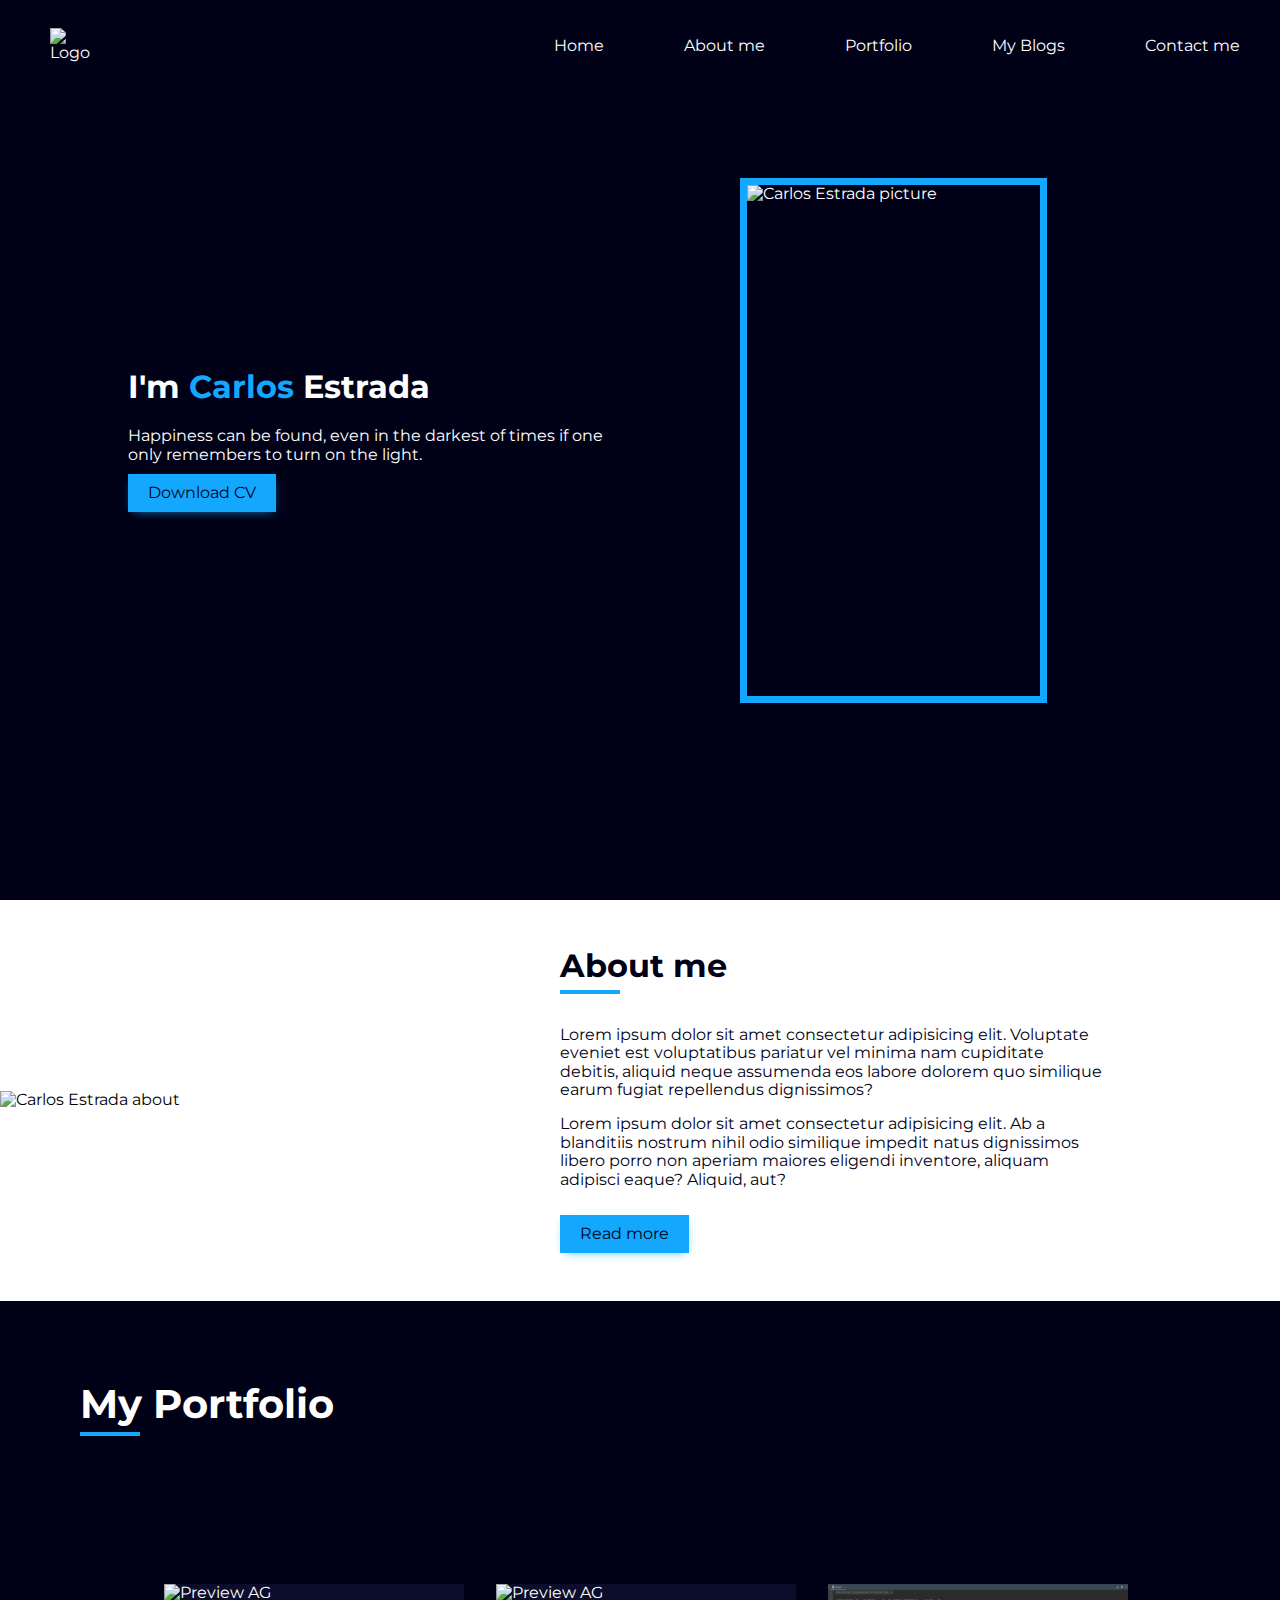
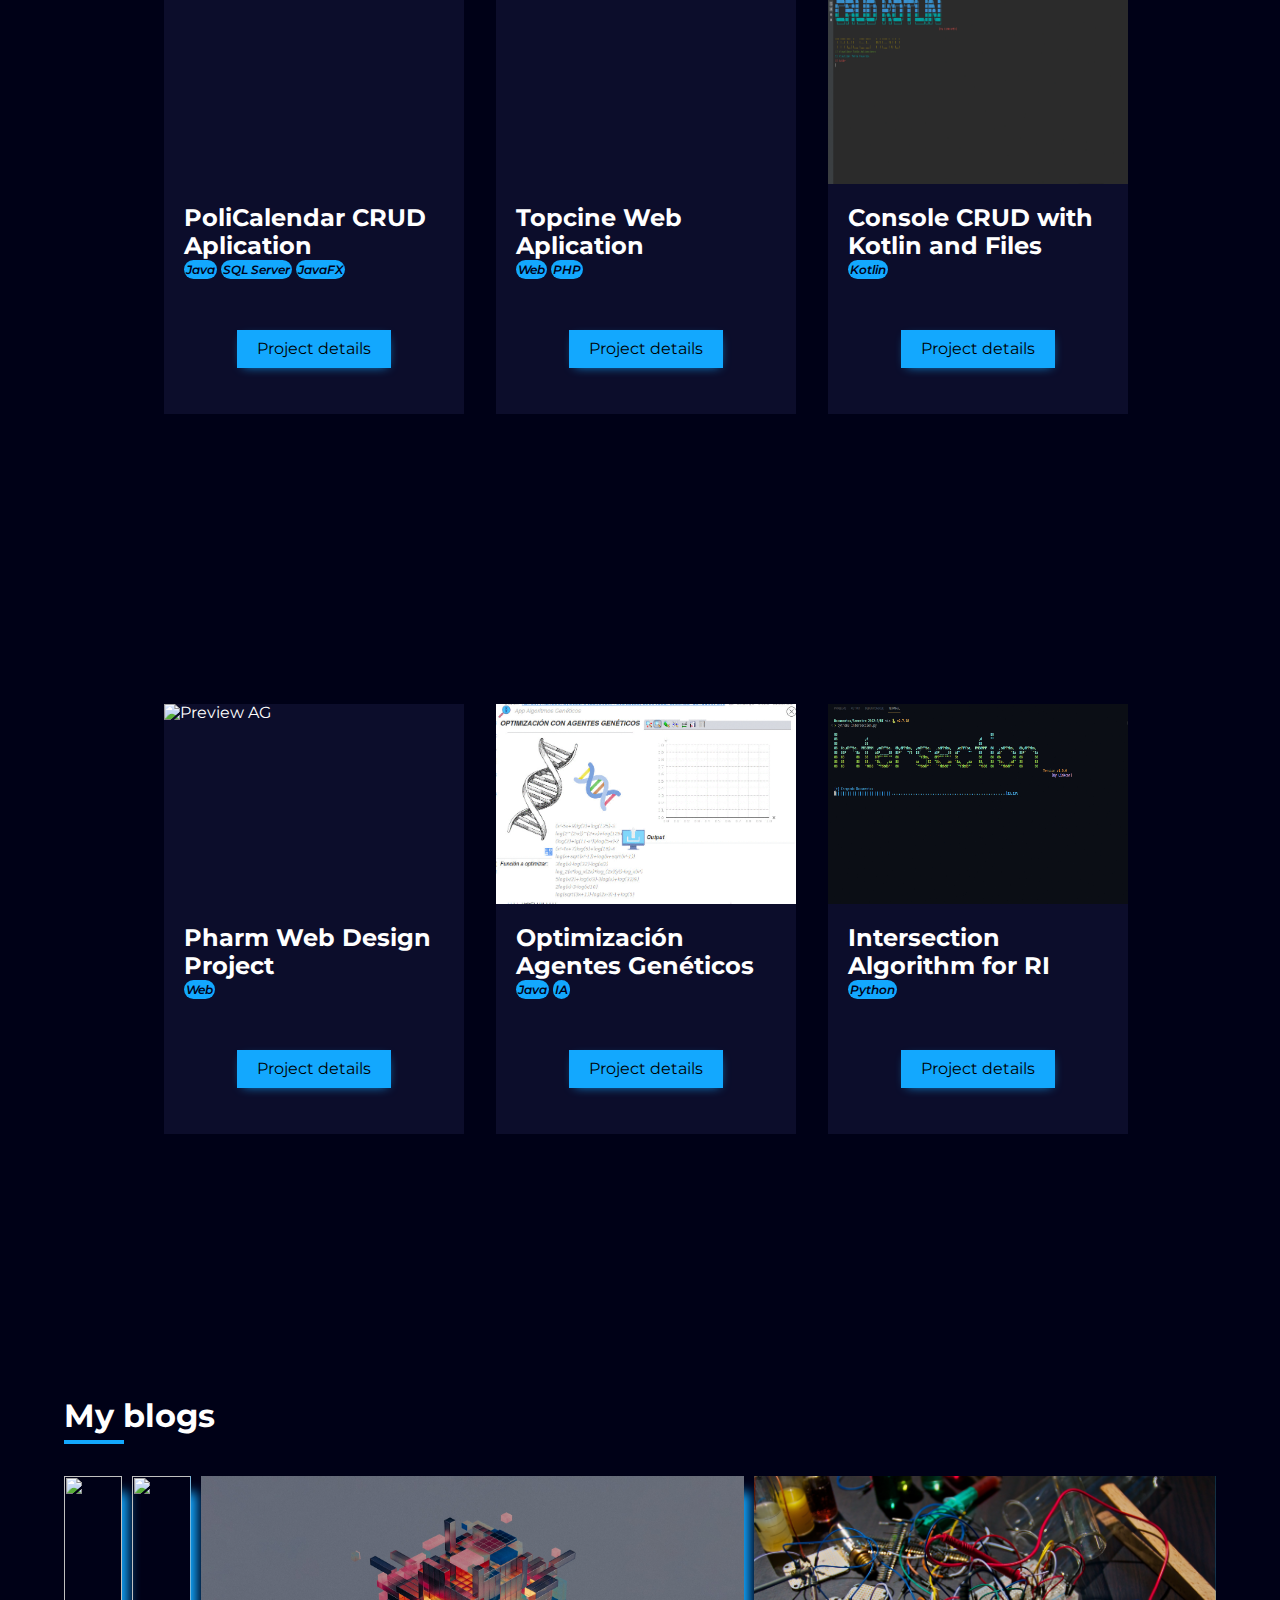
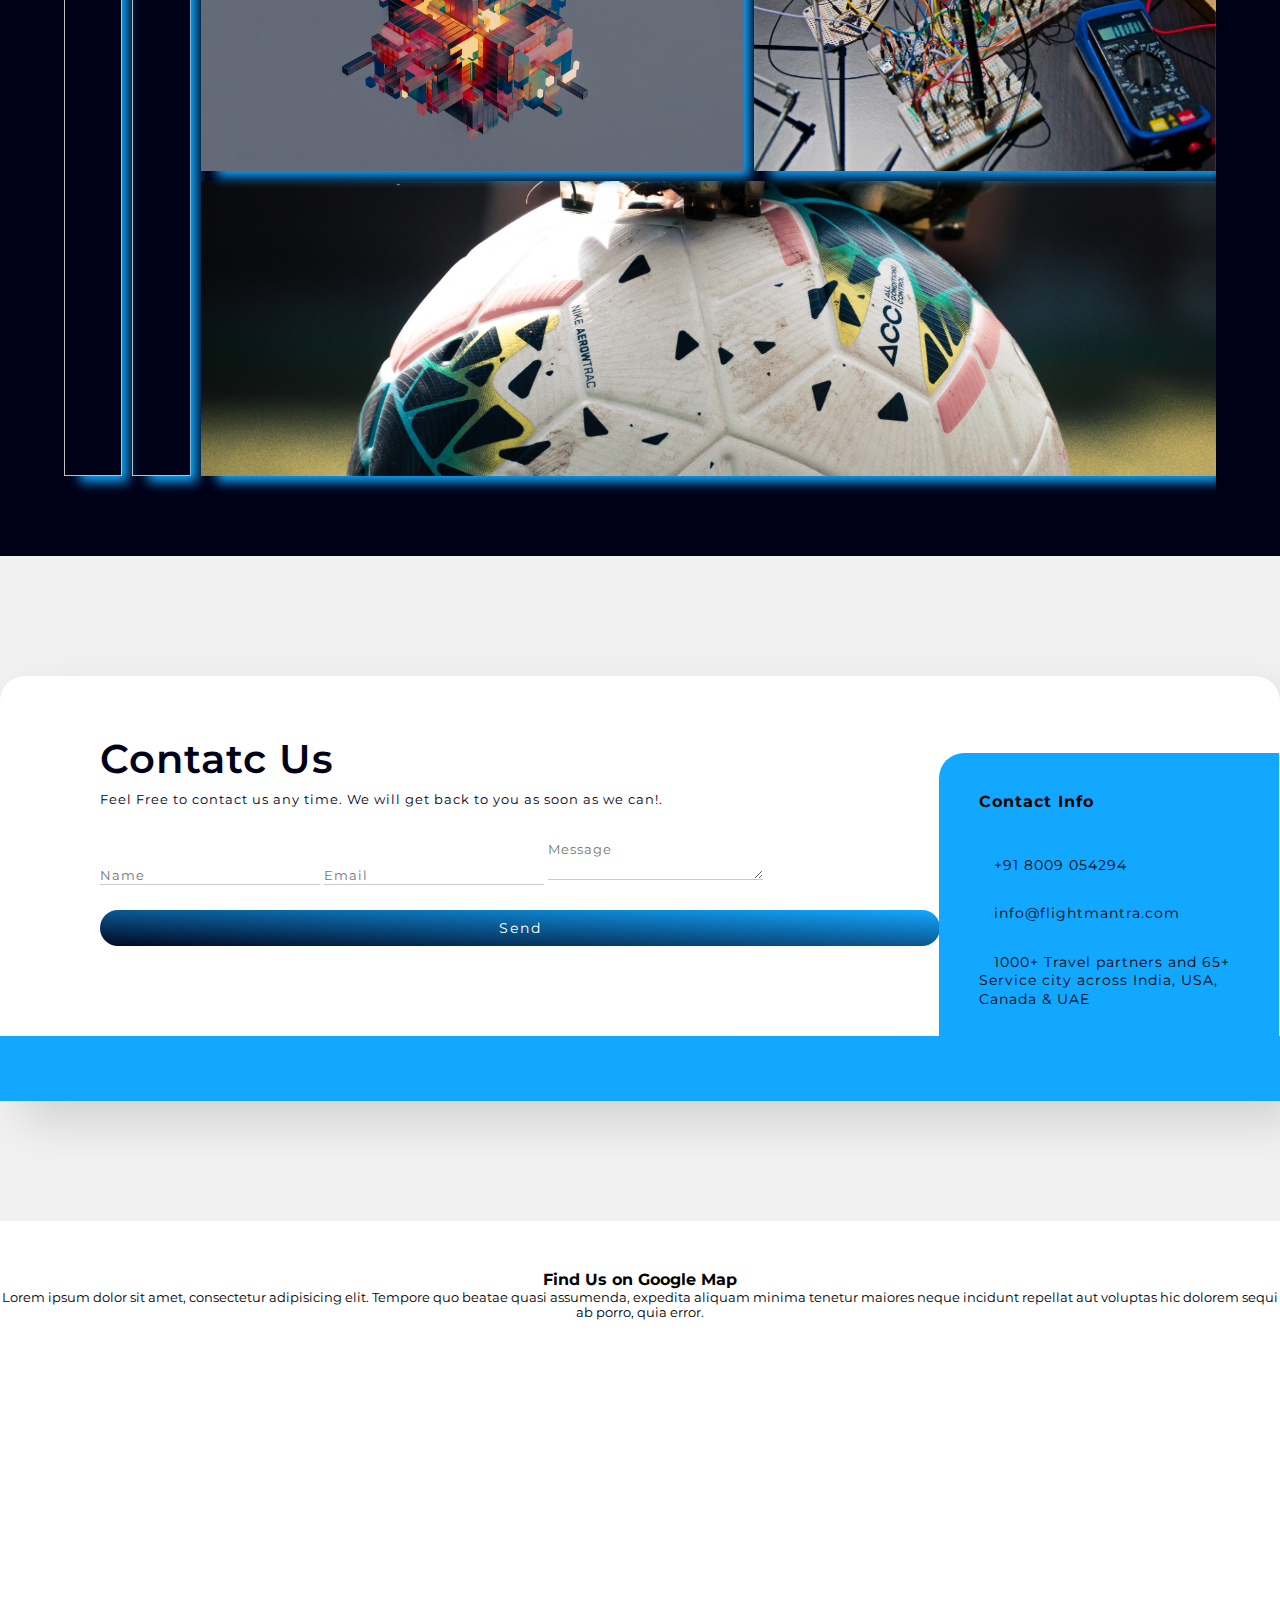
==== index.html @ 56294808 "Contact Us 2" ====
<!DOCTYPE html>
<html lang="en">
<head>
    <meta charset="UTF-8">
    <meta http-equiv="X-UA-Compatible" content="IE=edge">
    <meta name="viewport" content="width=device-width, initial-scale=1.0">
    <title>Linkcar Page</title>
    <link rel="shortcout icon" href="img/Logo-obg.png">
    <link rel="stylesheet" href="css/styles.css">
    <link rel="stylesheet" href="css/normalize.css">
    <link rel="stylesheet" href="https://cdnjs.cloudflare.com/ajax/libs/font-awesome/6.2.1/css/all.min.css" integrity="sha512-MV7K8+y+gLIBoVD59lQIYicR65iaqukzvf/nwasF0nqhPay5w/9lJmVM2hMDcnK1OnMGCdVK+iQrJ7lzPJQd1w==" crossorigin="anonymous" referrerpolicy="no-referrer" />
</head>
<body>
    <div class="wrapper">
        <header>
            <nav class="navbar">
                <div class="brand">
                    <img src="img/Logo-obg-nav.png" alt="Logo">
                </div>
                <input id="menu-toggle" type="checkbox" />
                    <label class='menu-button-container' for="menu-toggle">
                    <div class='menu-button'></div>
                 </label>
                <ul class="menu">
                    <li><a class="active" href="#main">Home</a></li>
                    <li><a class="active" href="#about">About me</a></li>
                    <li><a class="active" href="#portfolio">Portfolio</a></li>
                    <li><a class="active" href="#blogs">My Blogs</a></li>
                    <li><a class="active" href="#contact">Contact me</a></li>
                </ul>
            </nav>
        </header>
        <main class="main" id="main">
            <div class="info-content">
                <h1>I'm<span> Carlos </span>Estrada</h1>
                <p>Happiness can be found, even in the darkest of times if one only remembers to turn on the light. <i class="fa-solid fa-wand-sparkles" style="margin-left: 20px;"></i> </p>
                <a href="img/CarlosEstradaCVR.pdf" target="_blank"><button class="download-cv">Download CV</button></a>
            </div>
            <img src="img/Profile-img1-obg.png" alt="Carlos Estrada picture">
        </main>
    </div>

    <div class="about" id="about">
        <img src="img/about.jpg" alt="Carlos Estrada about">
    <div class="about-info">
        <h2>About me</h2>
        <div class="divider">
        </div>
        <p>Lorem ipsum dolor sit amet consectetur adipisicing elit. Voluptate eveniet est voluptatibus pariatur vel minima nam cupiditate debitis, aliquid neque assumenda eos labore dolorem quo similique earum fugiat repellendus dignissimos?</p>
        <p>Lorem ipsum dolor sit amet consectetur adipisicing elit. Ab a blanditiis nostrum nihil odio similique impedit natus dignissimos libero porro non aperiam maiores eligendi inventore, aliquam adipisci eaque? Aliquid, aut?</p>
        <a href="#"><button class="download-cv">Read more</button></a>
    </div>
</div>

<div class="portfolio" id="portfolio">
    <div class="portfolio-headings">
        <h2>My Portfolio</h2>
        <div class="divider"></div>
    </div>
    
    <div class="container">
        <div class="card">
            <div class="card__img">
                <img src="img/policalendar_demo.gif" alt="Preview AG">
            </div>
            <div class="card__title">
                <h2>PoliCalendar CRUD Aplication</h2>
                <span>Java</span>
                <span>SQL Server</span>
                <span>JavaFX</span>
            </div>
            <div class="projects_links">
                <a href="https://github.com/RickC1218/ProyectoIG2" target="_blank">
                    <i class="fab fa-github"></i>
                </a>
                <a href="http://topcine.ml" target="_blank">
                    <i class="fas fa-globe-americas">
                    </i></a>
                <a href="">
                    <i class="fas fa-code">
                    </i></a>
            </div>
            <div class="project-details-content">
                <a href="#"><button class="project-details">
                    Project details
                </button>
            </a>
            </div>
        </div>
        <div class="card">
            <div class="card__img">
                <img src="img/topcine.png" alt="Preview AG">
            </div>
            <div class="card__title">
                <h2>Topcine Web Aplication</h2>
                <span>Web</span>
                <span>PHP</span>
            </div>
            <div class="projects_links">
                <a href="https://github.com/RickC1218/ProyectoIG2" target="_blank">
                    <i class="fab fa-github"></i>
                </a>
                <a href="http://topcine.ml" target="_blank">
                    <i class="fas fa-globe-americas">
                    </i></a>
                <a href="">
                    <i class="fas fa-code">
                    </i></a>
            </div>
            <div class="project-details-content">
                <a href="#"><button class="project-details">
                    Project details
                </button>
            </a>
            </div>
        </div>
        <div class="card">
            <div class="card__img">
                <img src="img/demo_crud_kotlin.gif" alt="Preview AG">
            </div>
            <div class="card__title">
                <h2>Console CRUD with Kotlin and Files</h2>
                <span>Kotlin</span>
            </div>
            <div class="projects_links">
                <a href="https://github.com/2022B-computacion-moviles/Estrada-Rivera-Carlos-Alejandro-m-viles/tree/main/CRUD_Exam" target="_blank">
                    <i class="fab fa-github"></i>
                </a>
                <a href="">
                    <i class="fas fa-globe-americas">
                    </i></a>
                <a href="">
                    <i class="fas fa-code">
                    </i></a>
            </div>
            <div class="project-details-content">
                <a href="#"><button class="project-details">
                    Project details
                </button>
            </a>
            </div>
        </div>        
    </div>
    <div class="container">
        <div class="card">
            <div class="card__img">
                <img src="img/Pharm-Demo.gif" alt="Preview AG">
            </div>
            <div class="card__title">
                <h2>Pharm Web Design Project</h2>
                <span>Web</span>
            </div>
            <div class="projects_links">
                <a href="https://github.com/Linkcar13/Pharm-Design" target="_blank">
                    <i class="fab fa-github"></i>
                </a>
                <a href="Pharm-Design/index.html">
                    <i class="fas fa-globe-americas">
                    </i></a>
                <a href="">
                    <i class="fas fa-code">
                    </i></a>
            </div>
            <div class="project-details-content">
                <a href="#"><button class="project-details">
                    Project details
                </button>
            </a>
            </div>
        </div>
        <div class="card">
            <div class="card__img">
                <img src="img/Ag-Demo.gif" alt="Preview AG">
            </div>
            <div class="card__title">
                <h2>Optimización Agentes Genéticos</h2>
                <span>Java</span>
                <span>IA</span>
            </div>
            <div class="projects_links">
                <a href="https://github.com/Linkcar13/Optimizacion_AgentesGeneticos" target="_blank">
                    <i class="fab fa-github"></i>
                </a>
                <a href="">
                    <i class="fas fa-globe-americas">
                    </i></a>
                <a href="">
                    <i class="fas fa-code">
                    </i></a>
            </div>
            <div class="project-details-content">
                <a href="#"><button class="project-details">
                    Project details
                </button>
            </a>
            </div>
        </div>
        <div class="card">
            <div class="card__img">
                <img src="img/Intersection_demo.gif" alt="Preview AG">
            </div>
            <div class="card__title">
                <h2>Intersection Algorithm for RI</h2>
                <span>Python</span>
            </div>
            <div class="projects_links">
                <a href="https://github.com/Linkcar13/Intersection-RI" target="_blank">
                    <i class="fab fa-github"></i>
                </a>
                <a href="">
                    <i class="fas fa-globe-americas">
                    </i></a>
                <a href="">
                    <i class="fas fa-code">
                    </i></a>
            </div>
            <div class="project-details-content">
                <a href="#"><button class="project-details">
                    Project details
                </button>
            </a>
            </div>
        </div>        
    </div>
</div>

<section class="blogs" id="blogs">
    <div class="container">
        <h2 class="subtitle"> My blogs</h2>
        <div class="divider"></div>
        <div class="blogs__grid">
            <article class="blogs__item">
                <img src="img/CyberSecurity.jpg" class="blogs__img">
                <div class="blogs__hover">
                    <h2 class="blogs__tittle">Cybersecurity</h2>
                    <i class="fa-solid fa-user-secret blogs__icon"></i>
                </div>  
            </article>
            <article class="blogs__item">
                <img src="img/gaming.jpg" class="blogs__img">
                <div class="blogs__hover">
                    <h2 href="java.html" class="blogs__tittle">Game Devolping</h2>
                    <i class="fa-solid fa-gamepad blogs__icon"></i>
                </div>  
            </article>
            <article class="blogs__item">
                <img src="img/sports.jpg" class="blogs__img">
                <div class="blogs__hover">
                    <h2 class="blogs__tittle">Sports News</h2>
                    <i class="fa-solid fa-futbol blogs__icon"></i>
                </div>  
            </article>
            <article class="blogs__item">
                <img src="img/graph.jpg" class="blogs__img">
                <div class="blogs__hover">
                    <h2 class="blogs__tittle">Graph computing</h2>
                    <i class="fa-regular fa-image blogs__icon"></i>
                </div>  
            </article>
            <article class="blogs__item">
                <img src="img/electronics.jpg" class="blogs__img">
                <div class="blogs__hover">
                    <h2 class="blogs__tittle">Electronics</h2>
                    <i class="fa-solid fa-microchip blogs__icon"></i>
                </div>  
            </article>                                        
        </div>
    </div>
</section>

<section class="contact_us">
    <div class="container">
        <div class="row">
            <div class="col-md-10 offset-md-1">
                <div class="contact_inner">
                    <div class="row">
                        <div class="col-md-10">
                            <div class="contact_form_inner">
                                <div class="contact_field">
                                    <h3>Contatc Us</h3>
                                    <p>Feel Free to contact us any time. We will get back to you as soon as we can!.</p>
                                    <input type="text" class="form-control form-group" placeholder="Name" />
                                    <input type="text" class="form-control form-group" placeholder="Email" />
                                    <textarea class="form-control form-group" placeholder="Message"></textarea>
                                    <button class="contact_form_submit">Send</button>
                                </div>
                            </div>
                        </div>
                        <div class="col-md-2">
                            <div class="right_conatct_social_icon d-flex align-items-end">
                               <div class="socil_item_inner d-flex">
                                  <li><a href="#"><i class="fab fa-facebook-square"></i></a></li>
                                  <li><a href="#"><i class="fab fa-instagram"></i></a></li>
                                  <li><a href="#"><i class="fab fa-twitter"></i></a></li>
                               </div>
                            </div>
                        </div>
                    </div>
                    <div class="contact_info_sec">
                        <h4>Contact Info</h4>
                        <div class="d-flex info_single align-items-center">
                            <i class="fas fa-headset"></i>
                            <span>+91 8009 054294</span>
                        </div>
                        <div class="d-flex info_single align-items-center">
                            <i class="fas fa-envelope-open-text"></i>
                            <span>info@flightmantra.com</span>
                        </div>
                        <div class="d-flex info_single align-items-center">
                            <i class="fas fa-map-marked-alt"></i>
                            <span>1000+ Travel partners and 65+ Service city across India, USA, Canada & UAE</span>
                        </div>
        
                    </div>
                </div>
            </div>
        </div>
    </div>
</section>

<section class="map_sec">
    <div class="container">
        <div class="row">
            <div class="col-md-10 offset-md-1">
                <div class="map_inner">
                    <h4>Find Us on Google Map</h4>
                    <p>Lorem ipsum dolor sit amet, consectetur adipisicing elit. Tempore quo beatae quasi assumenda, expedita aliquam minima tenetur maiores neque incidunt repellat aut voluptas hic dolorem sequi ab porro, quia error.</p>
                    <div class="map_bind">
                        <iframe src="https://www.google.com/maps/embed?pb=!1m18!1m12!1m3!1d471220.5631094339!2d88.04952462217592!3d22.6757520733225!2m3!1f0!2f0!3f0!3m2!1i1024!2i768!4f13.1!3m3!1m2!1s0x39f882db4908f667%3A0x43e330e68f6c2cbc!2sKolkata%2C%20West%20Bengal!5e0!3m2!1sen!2sin!4v1596988408134!5m2!1sen!2sin" width="100%" height="450" frameborder="0" style="border:0;" allowfullscreen="" aria-hidden="false" tabindex="0"></iframe>
                    </div>
                </div>
            </div>
        </div>
    </div>
</section>

</body>
</html>
---- css/styles.css ----
@import url('https://fonts.googleapis.com/css2?family=Montserrat:ital,wght@0,100;0,200;0,300;0,400;0,500;0,600;0,700;0,800;0,900;1,100;1,200;1,300;1,400;1,500;1,600;1,700;1,800;1,900&display=swap');


  *{
    margin: 0;
    padding: 0;
    box-sizing: border-box;
  }

  body{
    font-family: 'Montserrat', 'sans-serif';
    overflow-x: hidden;
  }

  .wrapper{
    width: 100%;
    height: 100vh;
    background-color: #000117;
    color: white;
    background-repeat: repeat-x ;
  }

  .navbar{
    padding-top: 2em;
    display: flex;
    height: 60px;
  }

  .brand {
    margin-top: -4px;
    margin-left: 50px;
  }

  /*Menu Hamburger*/



  .menu{
    display: flex;
    flex-direction: row;
    width: 100%;
    height: 100%;
    max-width: 1920px;
    justify-content: flex-end;
    margin: 0;
    padding: 0;
    align-items: center;
  }

  .menu li{
    padding: 10px 20px;
    list-style: none;
    overflow: hidden;
  }

  .menu a{
    color: white;
    text-decoration: none;
    padding: 10px 20px;
  }

  .menu a:hover{
    background-color: #13a8fe;
    color: #000117;
    transition: ease-in-out .5s;
    box-shadow: 1px 3px 11px -5px #13a8ff;
  }

  .menu-button-container {
    display: none;
    height: 100%;
    width: 30px;
    cursor: pointer;
    flex-direction: column;
    justify-content: center;
    align-items: center;
  }
  
  #menu-toggle {
    display: none;
  }
  
  .menu-button,
  .menu-button::before,
  .menu-button::after {
    display: block;
    background-color: #fff;
    position: absolute;
    height: 4px;
    width: 30px;
    transition: transform 400ms cubic-bezier(0.23, 1, 0.32, 1);
    border-radius: 2px;
  }
  
  .menu-button::before {
    content: '';
    margin-top: -8px;
  }
  
  .menu-button::after {
    content: '';
    margin-top: 8px;
  }
  
  #menu-toggle:checked + .menu-button-container .menu-button::before {
    margin-top: 0px;
    transform: rotate(405deg);
  }
  
  #menu-toggle:checked + .menu-button-container .menu-button {
    background: rgba(255, 255, 255, 0);
  }
  
  #menu-toggle:checked + .menu-button-container .menu-button::after {
    margin-top: 0px;
    transform: rotate(-405deg);
  }
  
  @media (max-width: 700px) {
    .menu-button-container {
      display: flex;
    }
    .menu {
      position: absolute;
      top: 0;
      margin-top: 50px;
      left: 0;
      flex-direction: column;
      width: 100%;
      justify-content: center;
      align-items: center;
    }
    #menu-toggle ~ .menu li {
      height: 0;
      margin: 0;
      padding: 0;
      border: 0;
      transition: height 400ms cubic-bezier(0.23, 1, 0.32, 1);
    }
    #menu-toggle:checked ~ .menu li {
      height: 2.5em;
      padding: 0.5em;
      transition: height 400ms cubic-bezier(0.23, 1, 0.32, 1);
    }
    .menu > li {
      display: flex;
      justify-content: center;
      margin: 0;
      padding: 0.5em 0;
      width: 100%;
      color: #c3c3c3;
      background-color: #01263a99;
    }
    .menu > li:not(:last-child) {
      border-bottom: 1px solid #01263a99;
    }

    .menu a:hover{
      color:  #000117;
      transition: ease-in-out .5s;
    }
  }

  .main{
    padding-top: 20px;
    margin: 0 auto;
    width: 80vw;
    height: 80vh;
    display: grid;
    grid-template-columns: repeat(2,1fr);
    align-items: center;
  }

  h1{
    font-size: 3em;
  }

  h1 span{
    color: #13a8fe;
  }

  .download-cv{
    padding: 10px 20px;
    background-color: #13a8fe;
    color: #000117;
    border: none;
    margin-top: 10px;
    cursor: pointer;
    box-shadow: 1px 3px 11px -5px #13a8ff;
  }

  .download-cv:hover{
    padding: 10px 20px;
    background-color: white;
    color: #000117;
    border: none;
    margin-top: 10px;
    cursor: pointer;
    box-shadow: none;
  }

  .main img{
    width: 60%;
    border: 7px solid #13a8fe;
    height: 75%;
    margin-top: 20px;
    margin-left: 100px;
  }

  .about{
    padding: auto;
    display: grid;
    grid-template-columns: repeat(10,1fr);
    width: 100%;
    align-items: center;
  }

  .about img{
    width: 100%;
    grid-column: 1/5;
  }

  .about-info{
    padding: 3em;
    grid-column: 5/10;
  }

  .about-info h2{
    font-size: 2em;
    color: #000117;
  }

  .about-info p{
    margin-bottom: 1em;
    color: #000117;
  }

  .divider{
    height: 4px;
    width: 60px;
    background-color: #13a8fe;
    margin-top: 5px;
    margin-bottom: 2em;
    box-shadow: 1px 3px 11px -5px #13a8ff;
  }

  .portfolio{
    width: 100%;
    background-color: #000117;
    color: white;
    background-size: cover;
    background-repeat: repeat-x ;
  }

  .portfolio-headings{
    width: 100%;
    padding: 5em;
  }

  .portfolio-headings h2{
    font-size: 2.5em;
    color: white;
  }

  .portfolio .container{
    padding: 20px;
    width: 80vw;
    height: 80vh;
    margin: 0 auto;
    display: grid;
    row-gap: 10px;
    grid-template-columns: repeat(3,1fr);
    background-color: #000117;
    overflow: hidden;
  }
  /*Control responsive de projects*/
  @media screen and (max-width: 700px) {
    .portfolio .container{
      overflow: scroll;
      scrollbar-width: 150px;
      scrollbar-color: #0c0d2b;
      scrollbar-track-color: #000117;
    }
}

  .card{
    width: 300px;
    height: 430px;
    background-color: #0c0d2b;
    color: white;
    margin: 1em;
  }

  .card__img img{
    width: 100%;
    height: 200px;
    background-size: cover;
  }
  .card__img {
    width: 100%;
    height: 200px;
    background-size: cover;
  }

  .card__title{
    padding: 20px;
  }
  .card__title span{
    background-color: #13a8fe;
    border-radius: 10px;
    padding: 2px;
    color: #000117;
    font-size: 12px;
    font-weight: 600;
    font-style: oblique;
  }

  .projects_links{
    display: flex;
    position: relative;
    justify-content: space-evenly;
  }

   .projects_links a{
    position: relative;
    color: white;
    text-decoration: none;
  }

  .projects_links i{
    position: relative;
    font-size: 1.5em;
  }
  .projects_links i:hover{
    color: #13a8fe;
  }

  .card .project-details{
    position: relative;
    margin: 0 auto;
    align-self: center;
    justify-content: center;
    margin: 1em;
    background-color: #13a8fe;
    padding: 10px 20px;
    box-shadow: 1px 3px 11px -5px #13a8ff;
    border: none;
    cursor: pointer;
  }
  .card a{
    text-decoration: none;
  }

  .card .project-details:hover{
    background-color: white;
    transition: ease-in-out .5s;
  }

  .project-details-content{
    margin-top: 1em;
    width: 100%;
    display: flex;
    justify-content: center;
  }

  /*blogs*/

  .blogs{
    background: #000117;
    color: white;
}

.subtitle{
  margin-top: 10px;
  font-size: 2em;
}

.blogs .container{
  width: 90%;
  margin: 0 auto;
  overflow: hidden;
  padding-top: 0;
  padding-left: 0;
  padding-bottom: 80px;
  padding-right: 0 ;
  max-width: 1920px;
}

.blogs__grid{
    display: grid;
    height: 600px;
    grid-template-areas:
    "img1 img1 img2 img2 img4 img5" 
    "img1 img1 img2 img2 img3 img3"
    ;
    gap: 10px;
}

.blogs__item{
position: relative;
width: 100%;
height: 100%;
box-shadow: 11px 11px 11px -5px #13a8ff;
overflow: hidden;
}

.blogs__img{
    width: 100%;
    height: 100%;
    object-fit: cover;
    cursor: pointer;
}

.blogs__item:nth-of-type(1){
    grid-area: img1;
}

.blogs__item:nth-of-type(2){
    grid-area: img2;
}

.blogs__item:nth-of-type(3){
    grid-area: img3;
}

.blogs__item:nth-of-type(4){
    grid-area: img4;
}

.blogs__item:nth-of-type(5){
    grid-area: img5;
}

.blogs__hover{
    position: absolute;
    background: #13a8ff99;
    top: 0;
    left: 0;
    width: 100%;
    height: 100%;
    color: white;
    text-align: center;
    display: flex;
    flex-direction: column;
    justify-content: center;
    transform: translate(100%);
    cursor: pointer;
    transition: transform .3s ease-in-out;
}

.blogs__item:hover .blogs__hover{
    transform: translate(0%);
}

.blogs__icon{
    margin-top: 10px;
    font-size: 40px;
}

/*Contact*/

.right_conatct_social_icon{
  background: linear-gradient(to top right, #13a8fe -5%, #13a8ff 100%);
}
.contact_us{
 background-color: #f1f1f1;
 padding: 120px 0px;
}

.contact_inner{
 background-color: #fff;
 position: relative;
 box-shadow: 20px 22px 44px #cccc;
 border-radius: 25px;
}
.contact_field{
 padding: 60px 340px 90px 100px;
}
.right_conatct_social_icon{
 height: 100%;
}

.contact_field h3{
color: #000117;
 font-size: 40px;
 letter-spacing: 1px;
 font-weight: 600;
 margin-bottom: 10px
}
.contact_field p{
 color: #000117;
 font-size: 13px;
 font-weight: 400;
 letter-spacing: 1px;
 margin-bottom: 35px;
}
.contact_field .form-control{
 border-radius: 0px;
 border: none;
 border-bottom: 1px solid #ccc;
}
.contact_field .form-control:focus{
 box-shadow: none;
 outline: none;
 border-bottom: 2px solid #13a8ff;
}
.contact_field .form-control::placeholder{
 font-size: 13px;
 letter-spacing: 1px;
}

.contact_info_sec {
 position: absolute;
 background-color: #13a8ff;
 right: 1px;
 top: 18%;
 height: 340px;
 width: 340px;
 padding: 40px;
 border-radius: 25px 0 0 25px;
}
.contact_info_sec h4{
 letter-spacing: 1px;
 padding-bottom: 15px;
}

.info_single{
 margin: 30px 0px;
}
.info_single i{
 margin-right: 15px;
}
.info_single span{
 font-size: 14px;
 letter-spacing: 1px;
}

button.contact_form_submit {
 background: linear-gradient(to top right, #000117 -5%, #13a8ff 100%);
 border: none;
 color: #fff;
 padding: 10px 15px;
 width: 100%;
 margin-top: 25px;
 border-radius: 35px;
 cursor: pointer;
 font-size: 14px;
 letter-spacing: 2px;
}
.socil_item_inner li{
 list-style: none;
}
.socil_item_inner li a{
 color: #fff;
 margin: 0px 15px;
 font-size: 14px;
}
.socil_item_inner{
 padding-bottom: 10px;
}

.map_sec{
 padding: 50px 0px;
}
.map_inner h4, .map_inner p{
 color: #000;
 text-align: center
}
.map_inner p{
 font-size: 13px;
}
.map_bind{
  margin-top: 50px;
   border-radius: 30px;
   overflow: hidden;
}
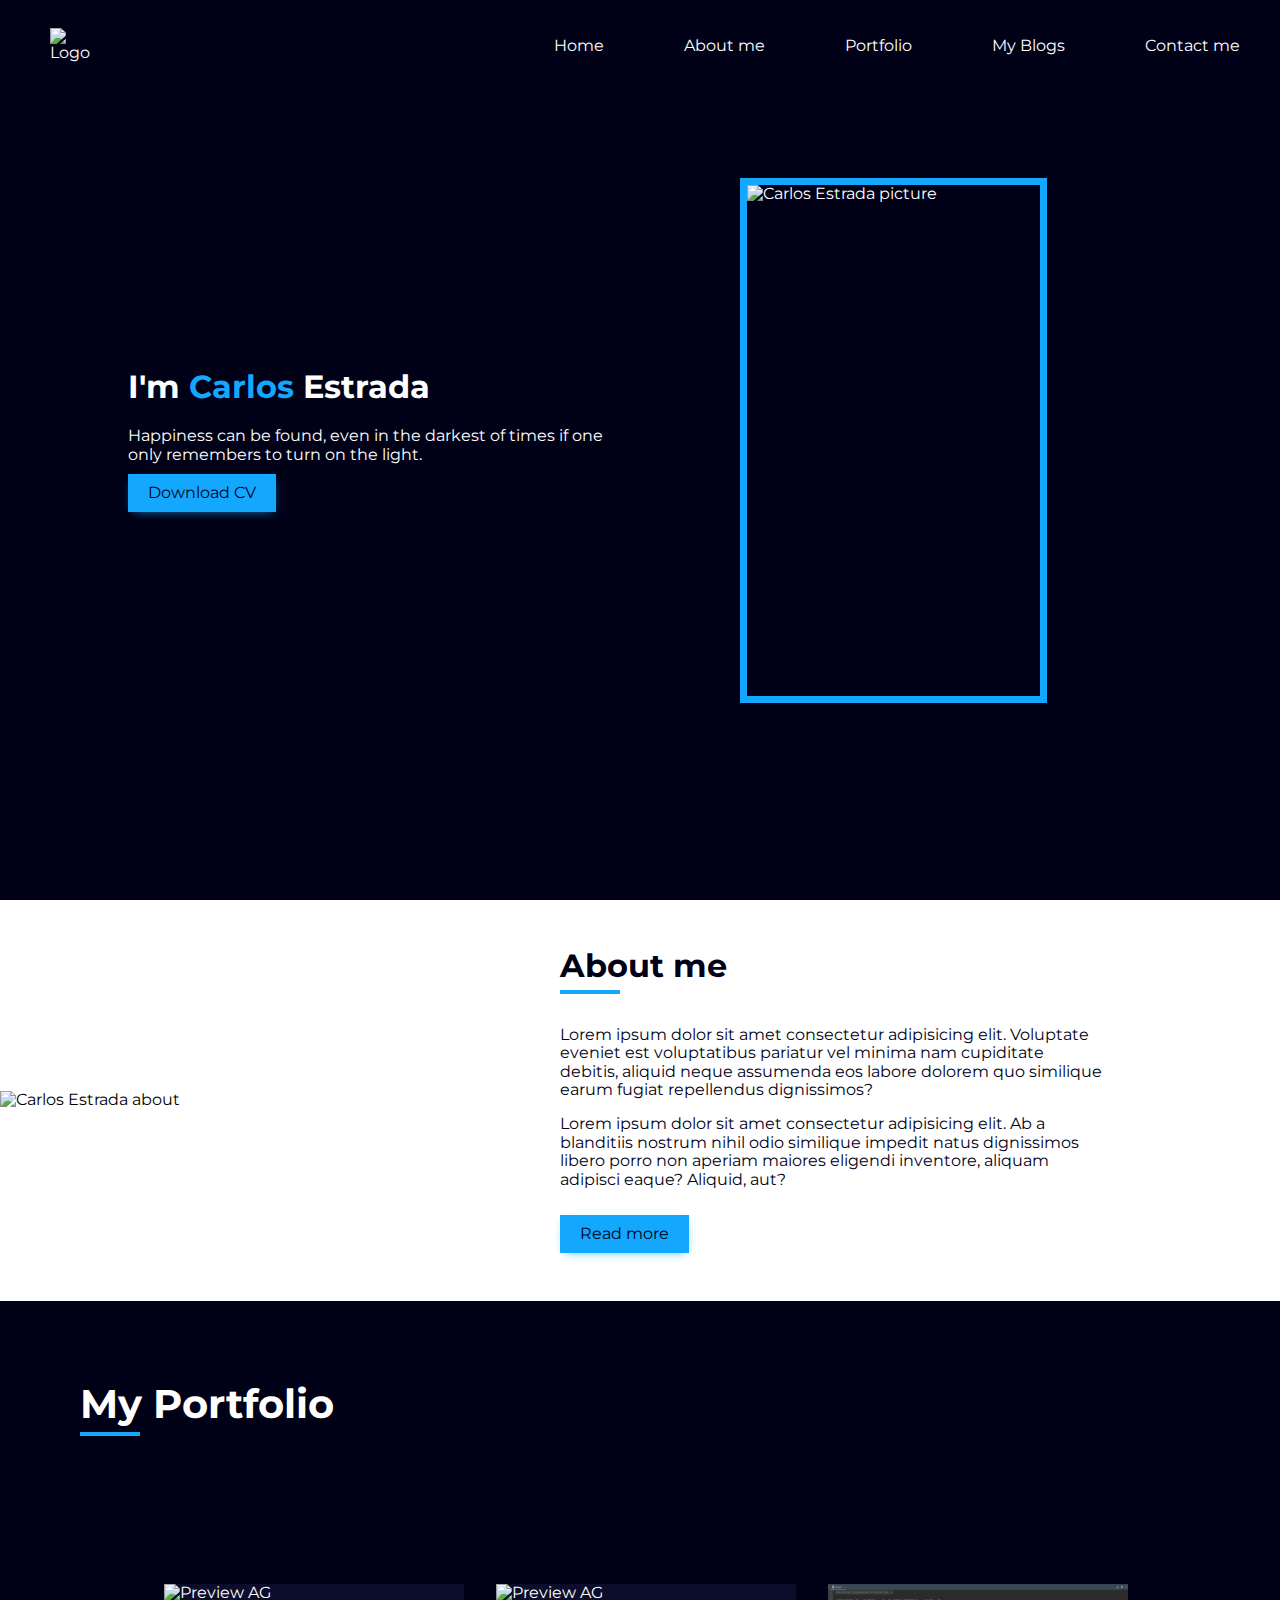
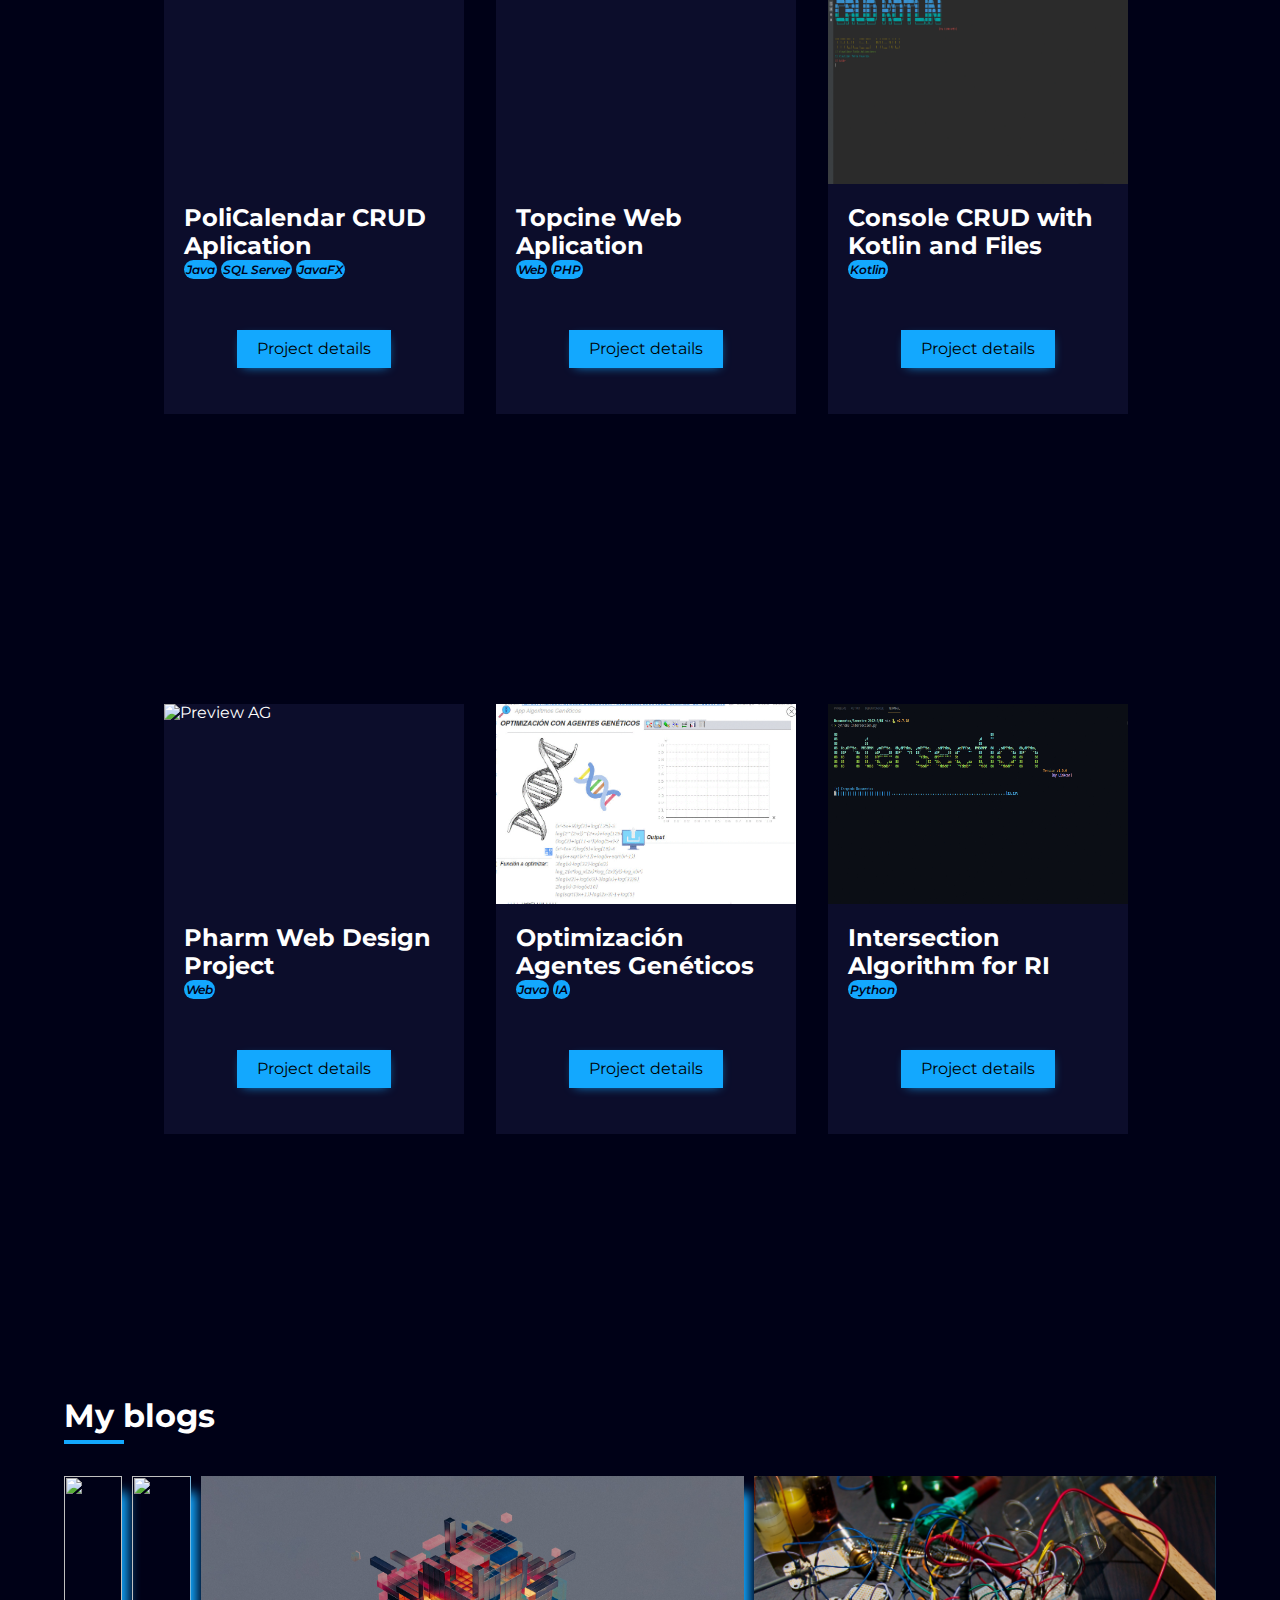
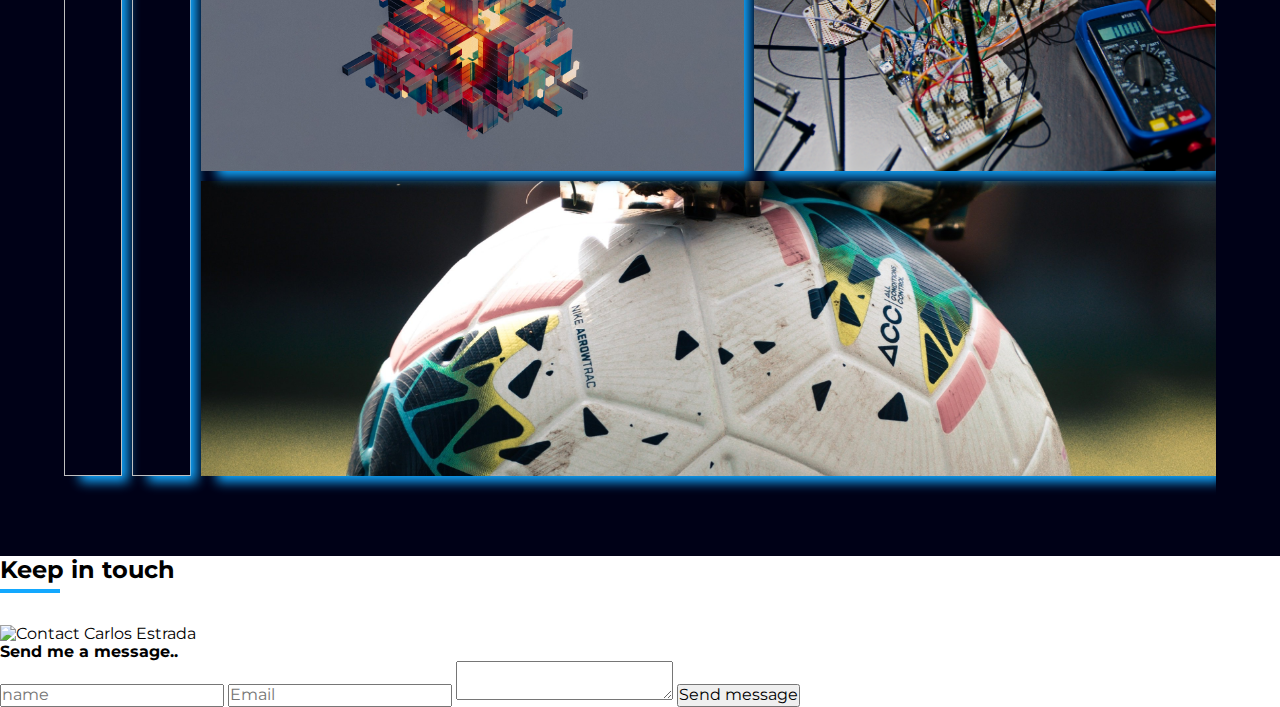
==== commit 8401e3b6: "Contact" ====
--- a/index.html
+++ b/index.html
@@ -268,71 +268,29 @@
     </div>
 </section>
 
-<section class="contact_us">
-    <div class="container">
-        <div class="row">
-            <div class="col-md-10 offset-md-1">
-                <div class="contact_inner">
-                    <div class="row">
-                        <div class="col-md-10">
-                            <div class="contact_form_inner">
-                                <div class="contact_field">
-                                    <h3>Contatc Us</h3>
-                                    <p>Feel Free to contact us any time. We will get back to you as soon as we can!.</p>
-                                    <input type="text" class="form-control form-group" placeholder="Name" />
-                                    <input type="text" class="form-control form-group" placeholder="Email" />
-                                    <textarea class="form-control form-group" placeholder="Message"></textarea>
-                                    <button class="contact_form_submit">Send</button>
-                                </div>
-                            </div>
-                        </div>
-                        <div class="col-md-2">
-                            <div class="right_conatct_social_icon d-flex align-items-end">
-                               <div class="socil_item_inner d-flex">
-                                  <li><a href="#"><i class="fab fa-facebook-square"></i></a></li>
-                                  <li><a href="#"><i class="fab fa-instagram"></i></a></li>
-                                  <li><a href="#"><i class="fab fa-twitter"></i></a></li>
-                               </div>
-                            </div>
-                        </div>
-                    </div>
-                    <div class="contact_info_sec">
-                        <h4>Contact Info</h4>
-                        <div class="d-flex info_single align-items-center">
-                            <i class="fas fa-headset"></i>
-                            <span>+91 8009 054294</span>
-                        </div>
-                        <div class="d-flex info_single align-items-center">
-                            <i class="fas fa-envelope-open-text"></i>
-                            <span>info@flightmantra.com</span>
-                        </div>
-                        <div class="d-flex info_single align-items-center">
-                            <i class="fas fa-map-marked-alt"></i>
-                            <span>1000+ Travel partners and 65+ Service city across India, USA, Canada & UAE</span>
-                        </div>
-        
-                    </div>
-                </div>
-            </div>
-        </div>
-    </div>
-</section>
-
-<section class="map_sec">
-    <div class="container">
-        <div class="row">
-            <div class="col-md-10 offset-md-1">
-                <div class="map_inner">
-                    <h4>Find Us on Google Map</h4>
-                    <p>Lorem ipsum dolor sit amet, consectetur adipisicing elit. Tempore quo beatae quasi assumenda, expedita aliquam minima tenetur maiores neque incidunt repellat aut voluptas hic dolorem sequi ab porro, quia error.</p>
-                    <div class="map_bind">
-                        <iframe src="https://www.google.com/maps/embed?pb=!1m18!1m12!1m3!1d471220.5631094339!2d88.04952462217592!3d22.6757520733225!2m3!1f0!2f0!3f0!3m2!1i1024!2i768!4f13.1!3m3!1m2!1s0x39f882db4908f667%3A0x43e330e68f6c2cbc!2sKolkata%2C%20West%20Bengal!5e0!3m2!1sen!2sin!4v1596988408134!5m2!1sen!2sin" width="100%" height="450" frameborder="0" style="border:0;" allowfullscreen="" aria-hidden="false" tabindex="0"></iframe>
-                    </div>
-                </div>
-            </div>
-        </div>
-    </div>
-</section>
+<div class="contact-section">
+    <div class="contact-headings">
+        <h2>Keep in touch</h2>
+        <div class="divider"></div>
+    </div>
+    <div class="container-contact">
+        <img src="img/gaming.jpg" alt="Contact Carlos Estrada">
+        <div class="contact-form">
+            <h4>Send me a message..</h4>
+
+            <form action="" class="form-control">
+                <input type="text" placeholder="name">
+                <input type="email" placeholder="Email">
+                <textarea placeholder="Place your message here...">
+
+                </textarea>
+                <button type="submit" class="btn-submit">
+                    Send message
+                </button>
+            </form>
+        </div>
+    </div>
+</div>
 
 </body>
 </html>--- a/css/styles.css
+++ b/css/styles.css
@@ -460,119 +460,3 @@
 
 /*Contact*/
 
-.right_conatct_social_icon{
-  background: linear-gradient(to top right, #13a8fe -5%, #13a8ff 100%);
-}
-.contact_us{
- background-color: #f1f1f1;
- padding: 120px 0px;
-}
-
-.contact_inner{
- background-color: #fff;
- position: relative;
- box-shadow: 20px 22px 44px #cccc;
- border-radius: 25px;
-}
-.contact_field{
- padding: 60px 340px 90px 100px;
-}
-.right_conatct_social_icon{
- height: 100%;
-}
-
-.contact_field h3{
-color: #000117;
- font-size: 40px;
- letter-spacing: 1px;
- font-weight: 600;
- margin-bottom: 10px
-}
-.contact_field p{
- color: #000117;
- font-size: 13px;
- font-weight: 400;
- letter-spacing: 1px;
- margin-bottom: 35px;
-}
-.contact_field .form-control{
- border-radius: 0px;
- border: none;
- border-bottom: 1px solid #ccc;
-}
-.contact_field .form-control:focus{
- box-shadow: none;
- outline: none;
- border-bottom: 2px solid #13a8ff;
-}
-.contact_field .form-control::placeholder{
- font-size: 13px;
- letter-spacing: 1px;
-}
-
-.contact_info_sec {
- position: absolute;
- background-color: #13a8ff;
- right: 1px;
- top: 18%;
- height: 340px;
- width: 340px;
- padding: 40px;
- border-radius: 25px 0 0 25px;
-}
-.contact_info_sec h4{
- letter-spacing: 1px;
- padding-bottom: 15px;
-}
-
-.info_single{
- margin: 30px 0px;
-}
-.info_single i{
- margin-right: 15px;
-}
-.info_single span{
- font-size: 14px;
- letter-spacing: 1px;
-}
-
-button.contact_form_submit {
- background: linear-gradient(to top right, #000117 -5%, #13a8ff 100%);
- border: none;
- color: #fff;
- padding: 10px 15px;
- width: 100%;
- margin-top: 25px;
- border-radius: 35px;
- cursor: pointer;
- font-size: 14px;
- letter-spacing: 2px;
-}
-.socil_item_inner li{
- list-style: none;
-}
-.socil_item_inner li a{
- color: #fff;
- margin: 0px 15px;
- font-size: 14px;
-}
-.socil_item_inner{
- padding-bottom: 10px;
-}
-
-.map_sec{
- padding: 50px 0px;
-}
-.map_inner h4, .map_inner p{
- color: #000;
- text-align: center
-}
-.map_inner p{
- font-size: 13px;
-}
-.map_bind{
-  margin-top: 50px;
-   border-radius: 30px;
-   overflow: hidden;
-}
-
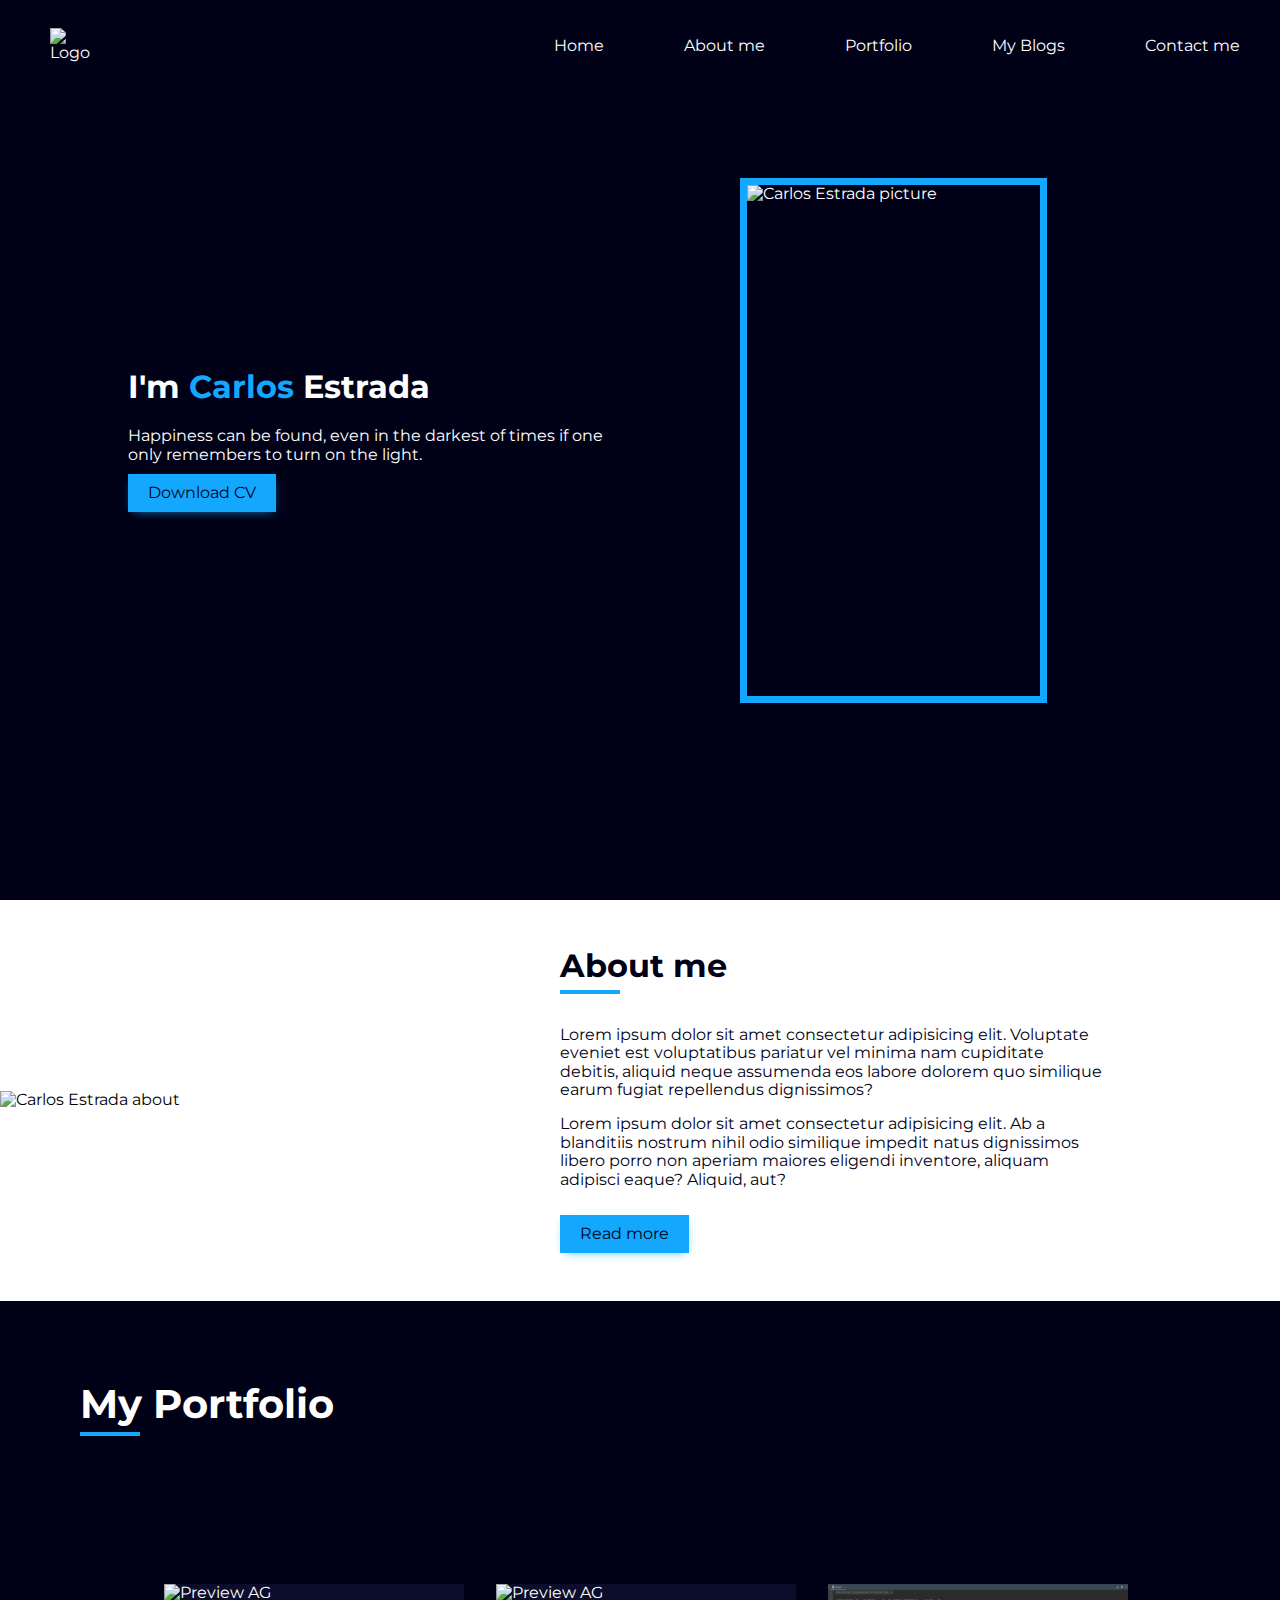
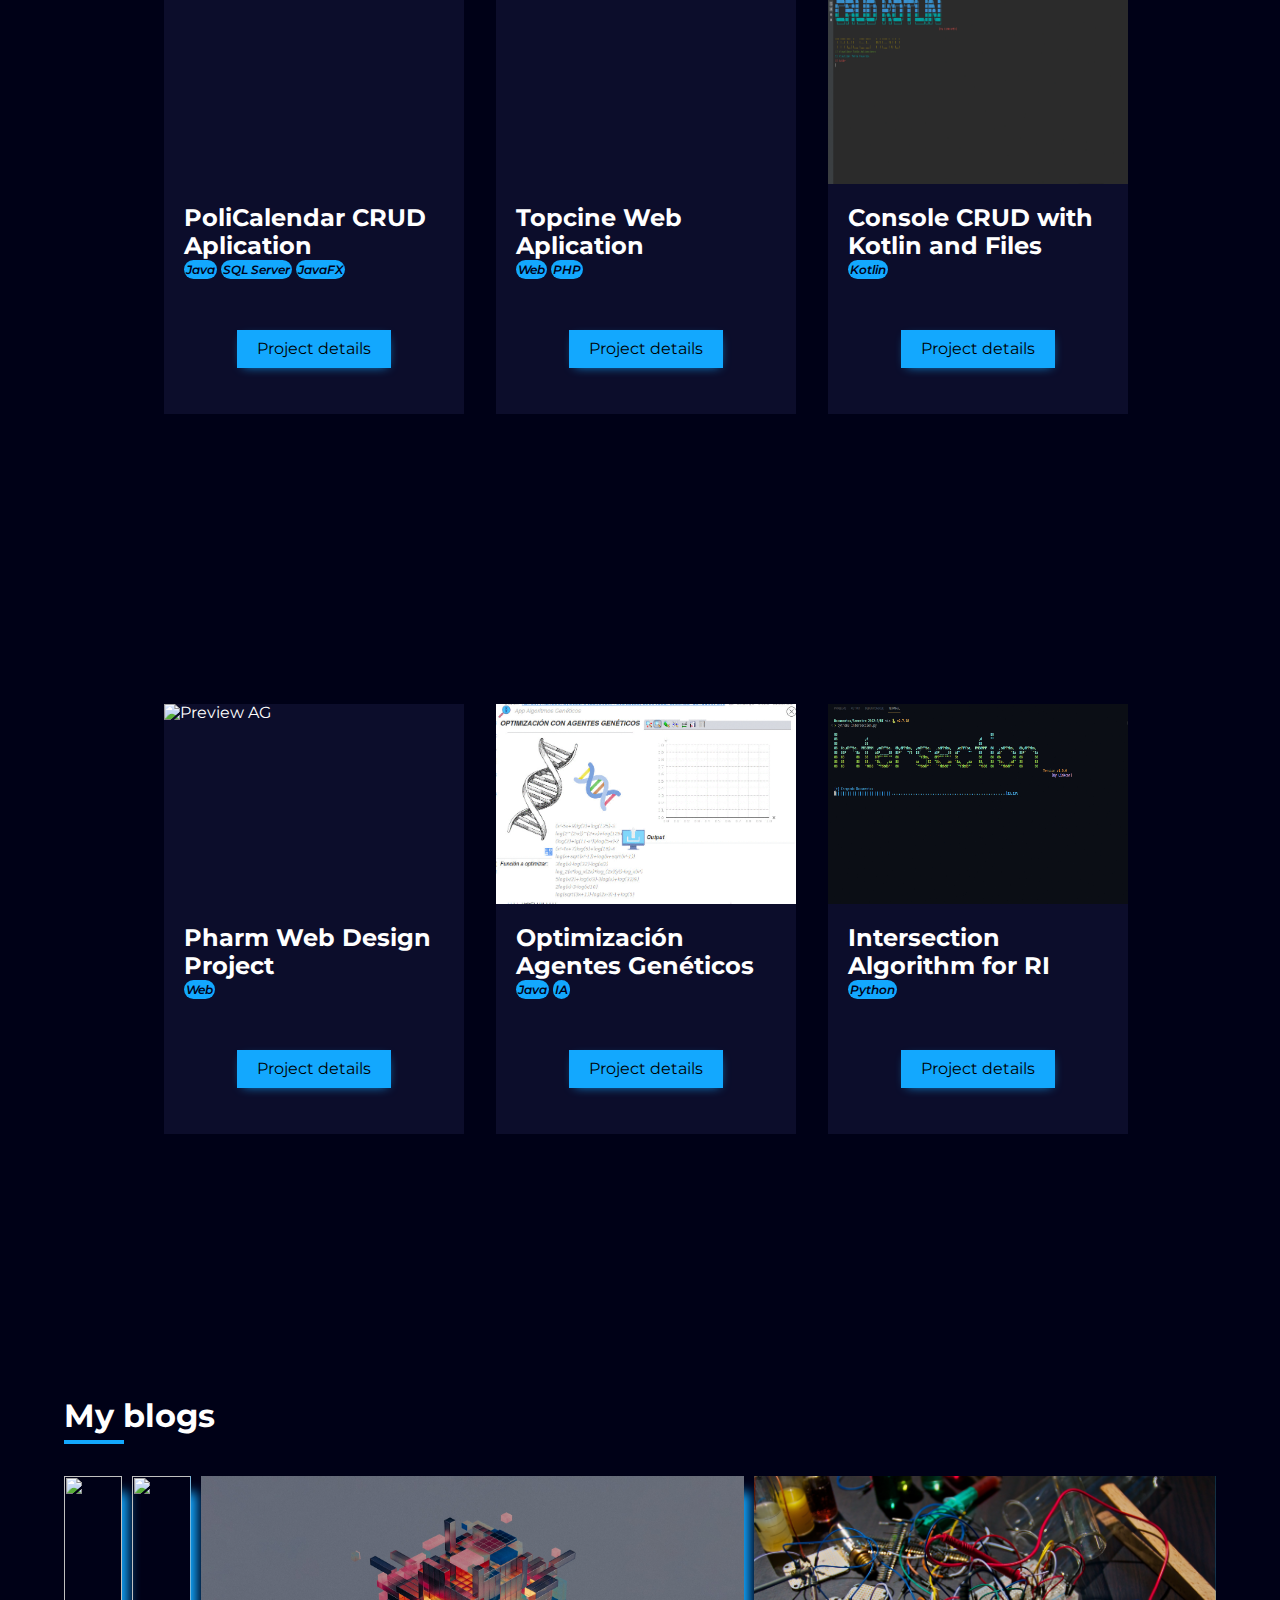
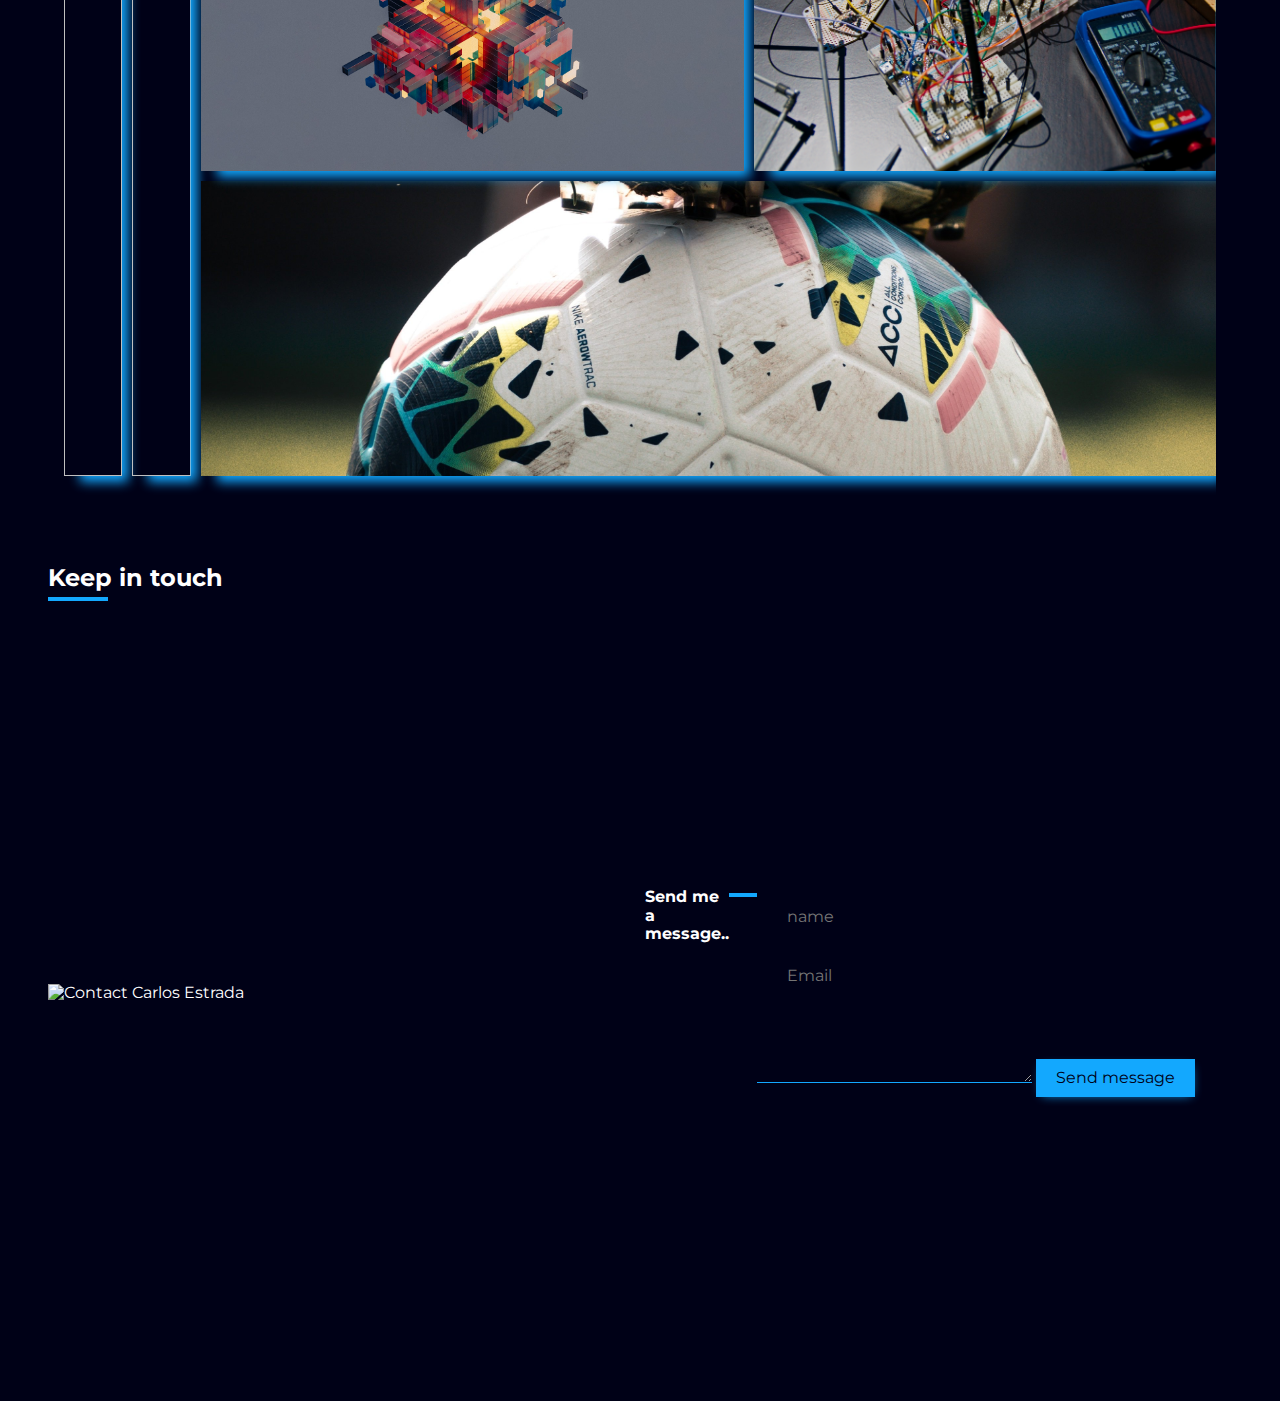
==== commit ecf7a111: "styles 8" ====
--- a/index.html
+++ b/index.html
@@ -277,7 +277,7 @@
         <img src="img/gaming.jpg" alt="Contact Carlos Estrada">
         <div class="contact-form">
             <h4>Send me a message..</h4>
-
+            <div class="divider"></div>
             <form action="" class="form-control">
                 <input type="text" placeholder="name">
                 <input type="email" placeholder="Email">
--- a/css/styles.css
+++ b/css/styles.css
@@ -382,7 +382,7 @@
   overflow: hidden;
   padding-top: 0;
   padding-left: 0;
-  padding-bottom: 80px;
+  padding-bottom: 40px;
   padding-right: 0 ;
   max-width: 1920px;
 }
@@ -460,3 +460,65 @@
 
 /*Contact*/
 
+.contact-section{
+  padding: 3em;
+  background: #000117;
+  color: white;
+}
+.container-contact{
+  align-items: center;
+  justify-content: center;
+  width: 80vw;
+  height: 80vh;
+  display: grid;
+  width: 100%;
+  grid-template-columns: repeat(2,1fr);
+  gap: 10px;
+  margin: 0 auto;
+}
+
+.container-contact img{
+  max-width: 500px;
+}
+
+.contact-form{
+  width: 100%;
+  display: flex;
+}
+
+.form-control input , textarea{
+  padding: 20px 30px;
+  justify-content: space-evenly;
+  background: transparent;
+  color: white;
+  border: none;
+  border-bottom: 1px solid #13a8ff;
+
+}
+
+.form-control input , textarea:active{
+border: none;
+}
+
+.btn-submit{
+  padding: 10px 20px;
+  background-color: #13a8fe;
+  color: #000117;
+  border: none;
+  margin-top: 10px;
+  cursor: pointer;
+  box-shadow: 1px 3px 11px -5px #13a8ff;
+}
+
+.btn-submit:hover{
+  padding: 10px 20px;
+  background-color: white;
+  color: #000117;
+  border: 1px solid #000117;
+  margin-top: 10px;
+  cursor: pointer;
+}
+
+
+
+
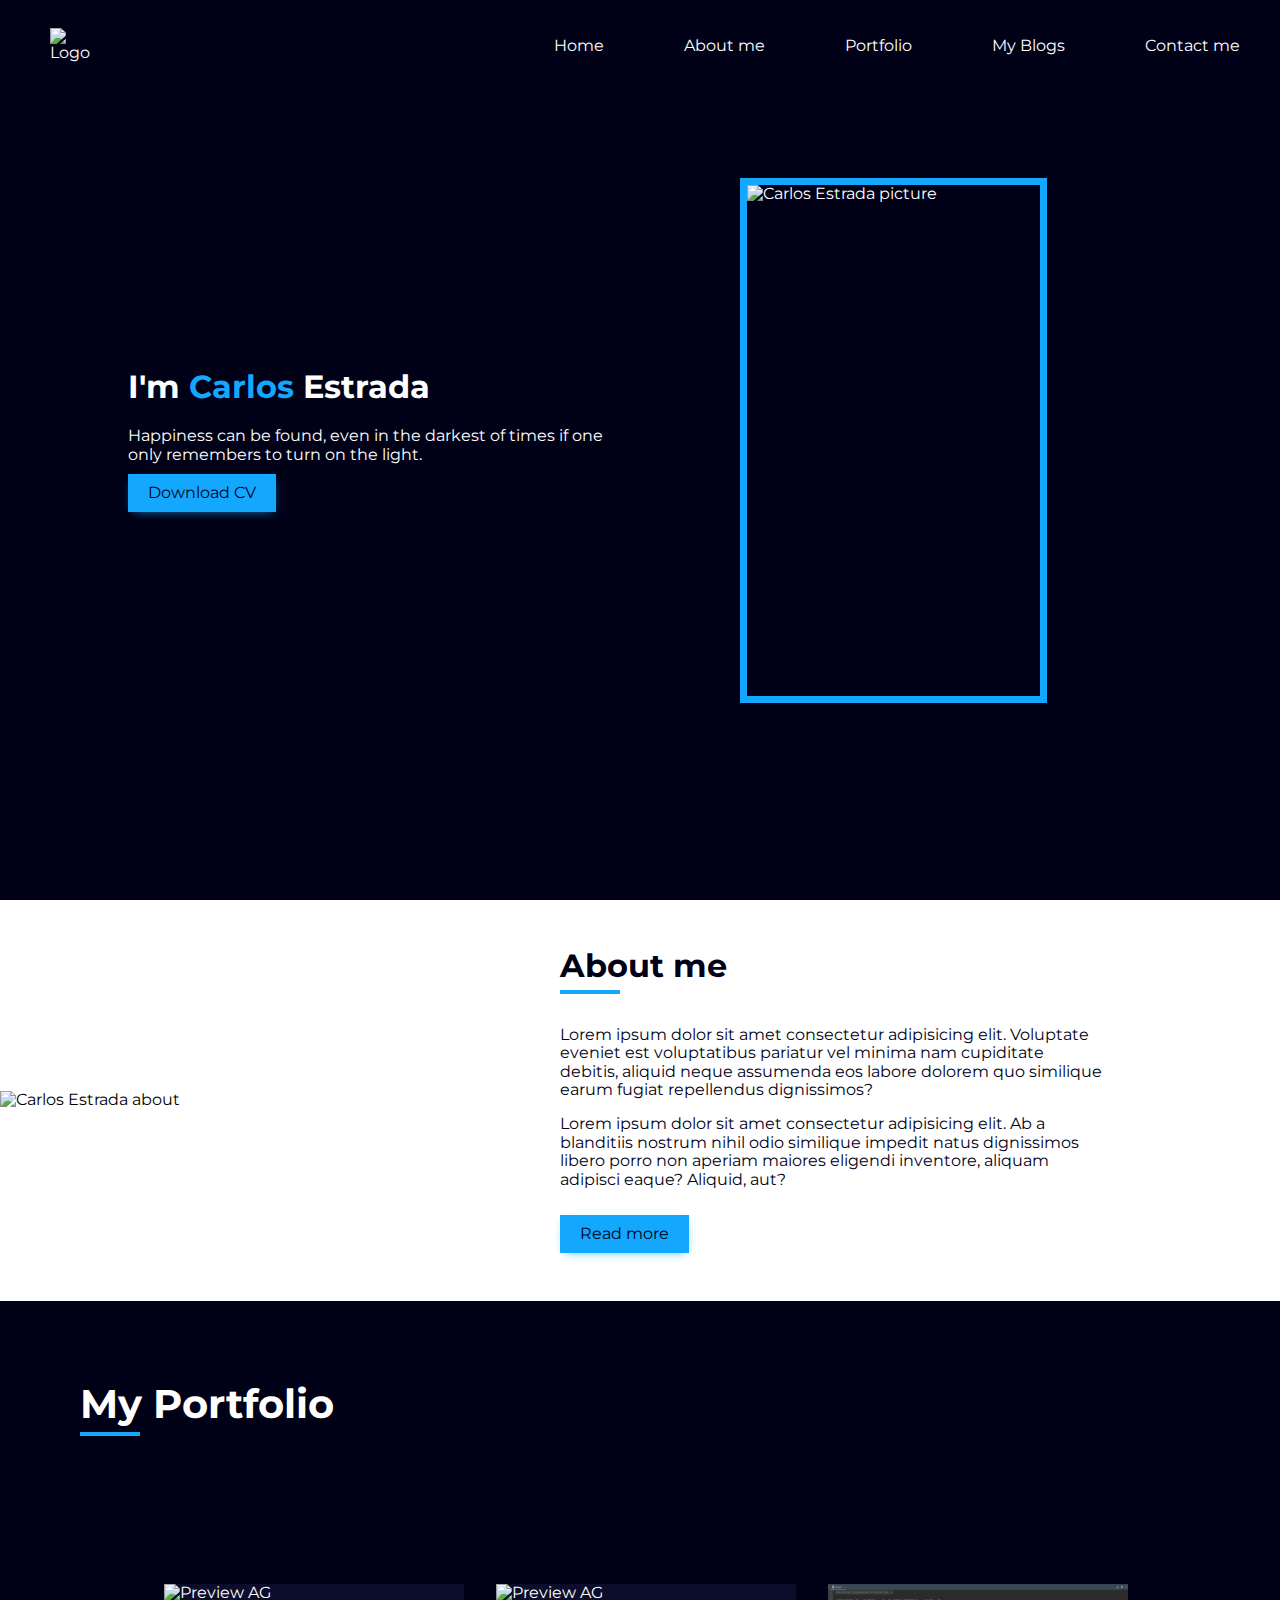
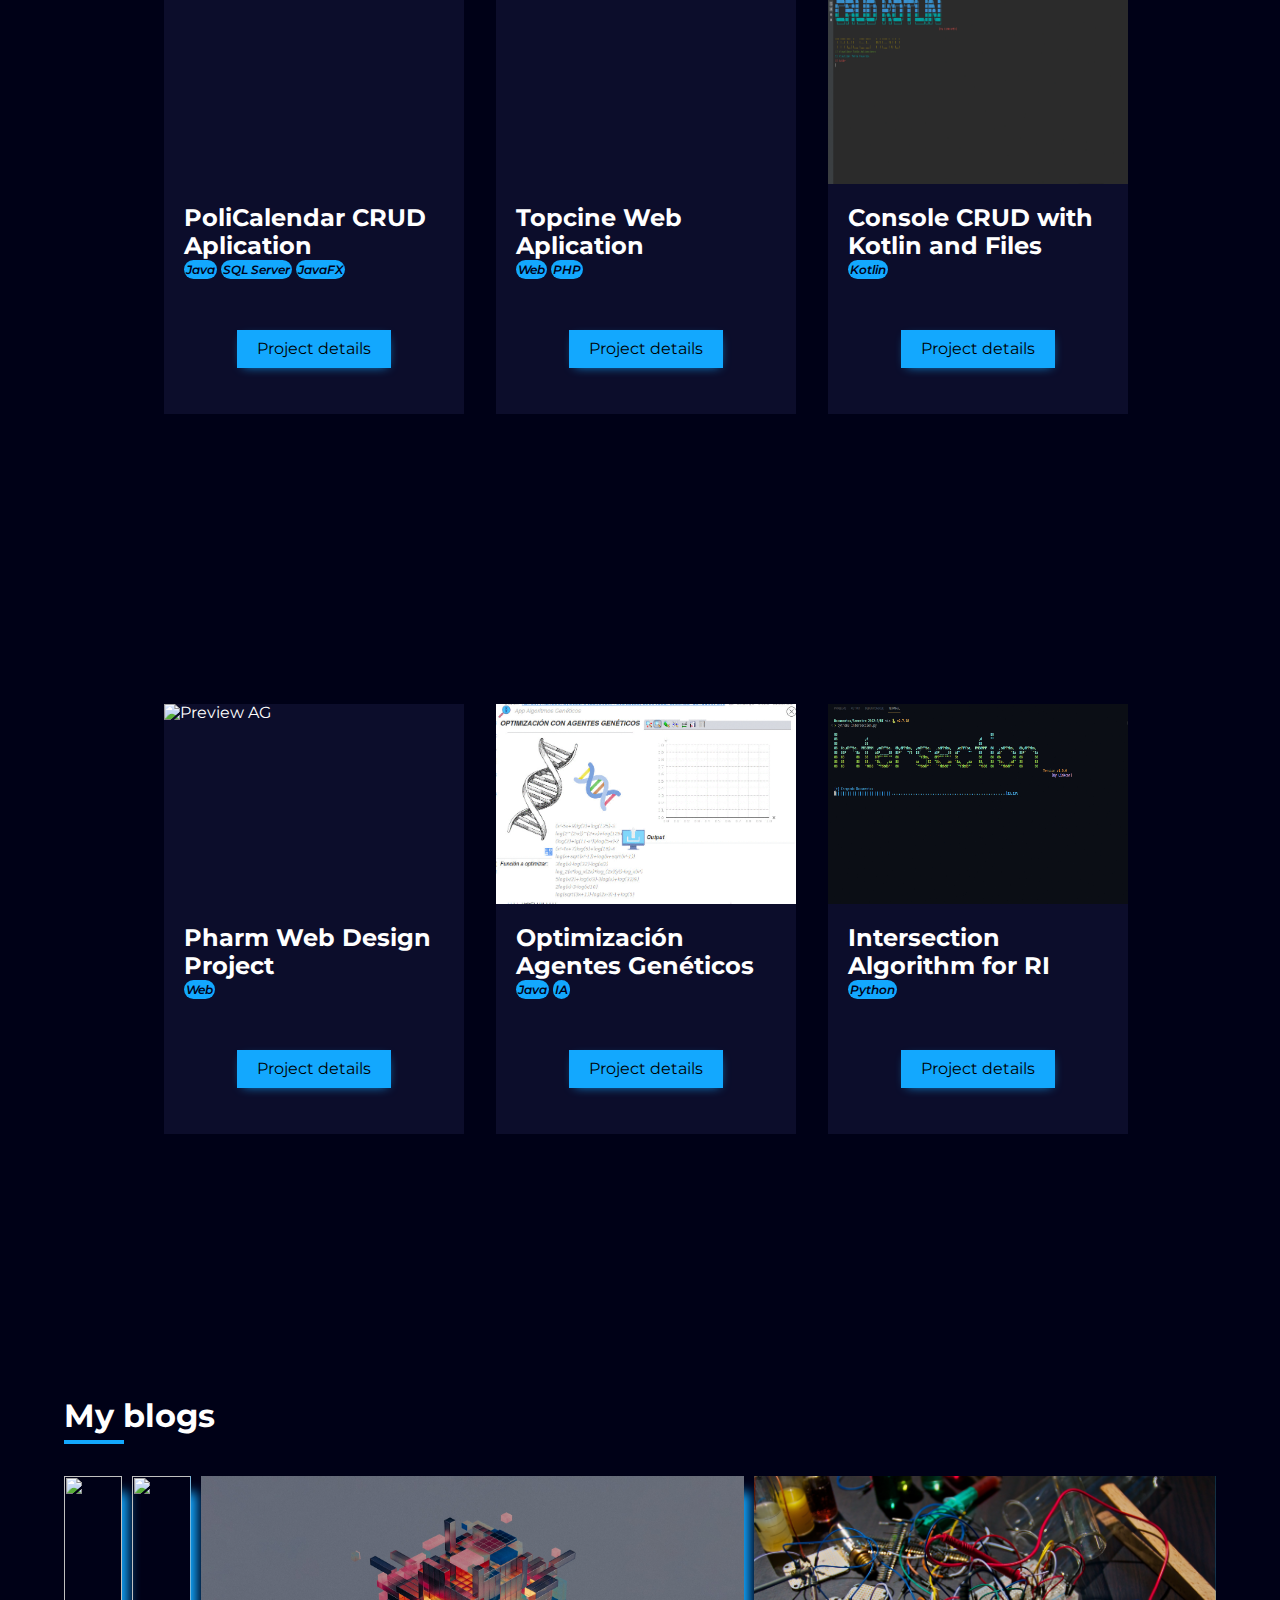
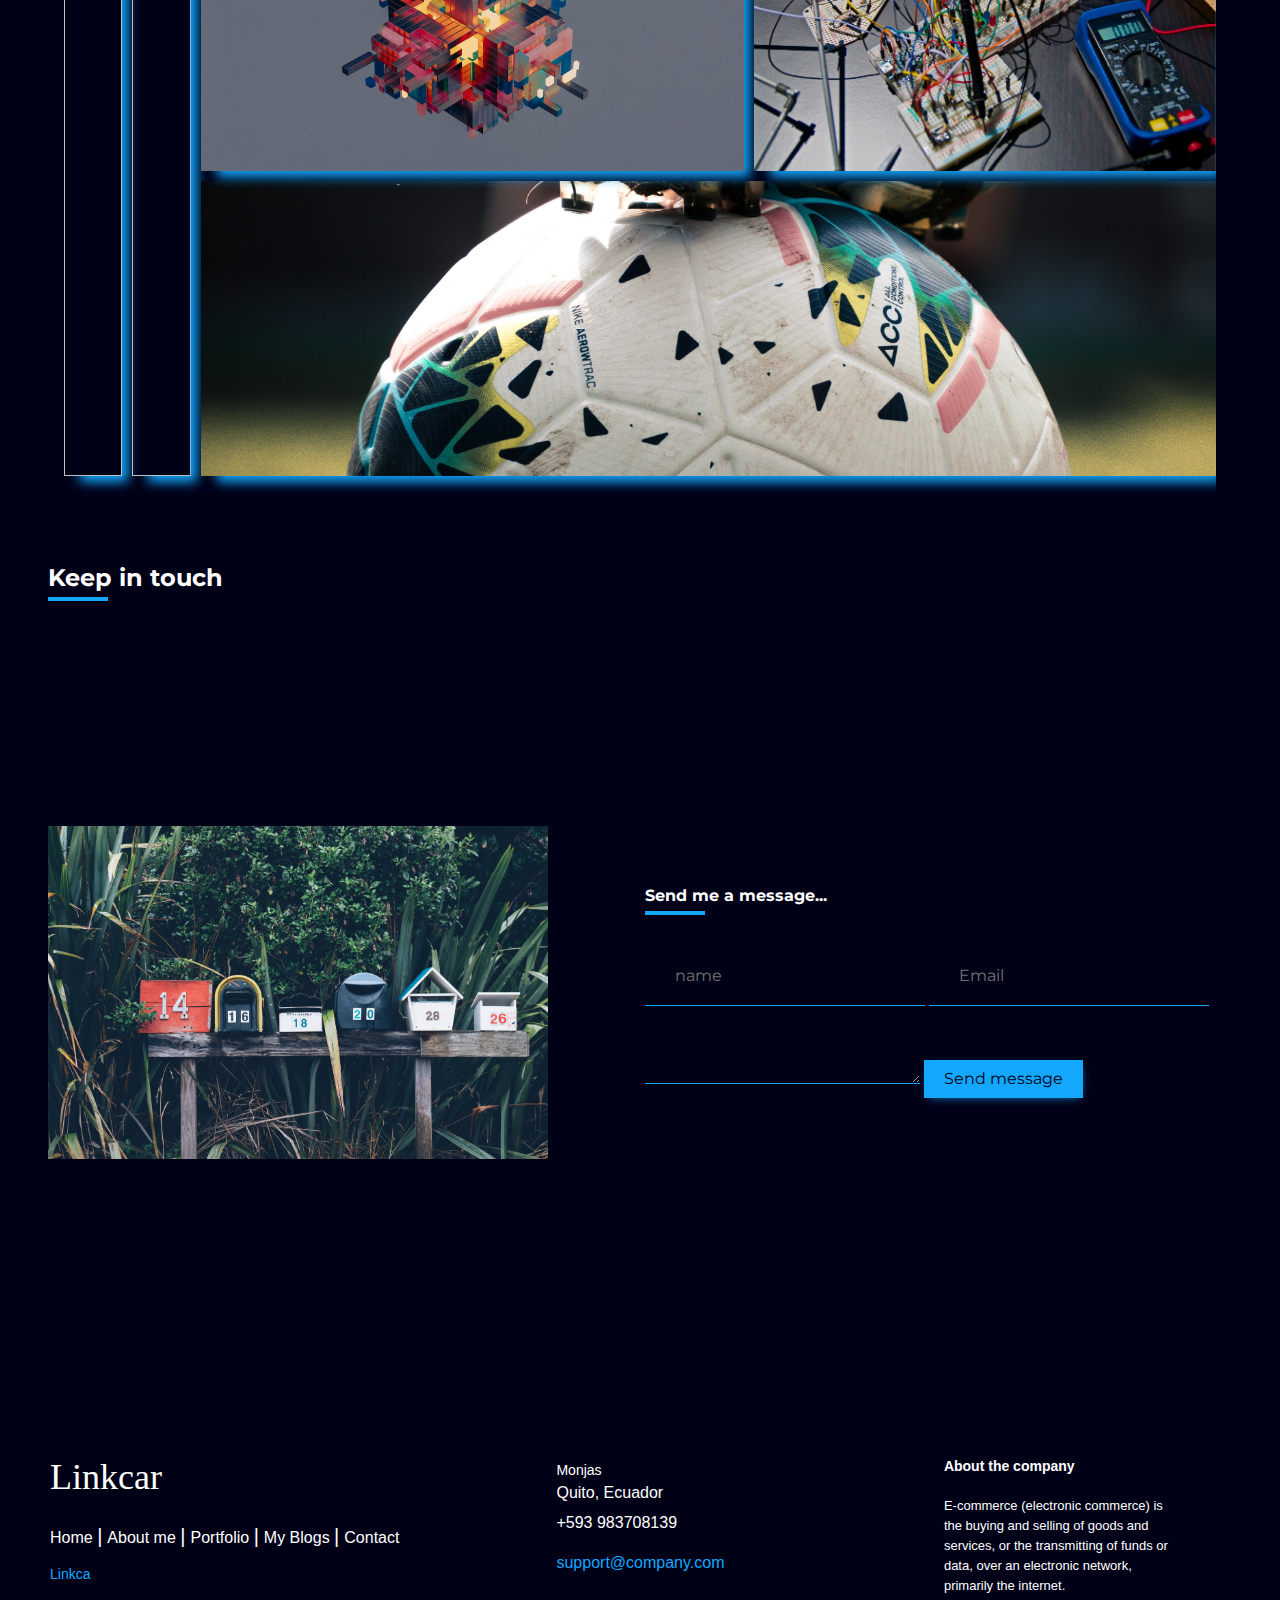
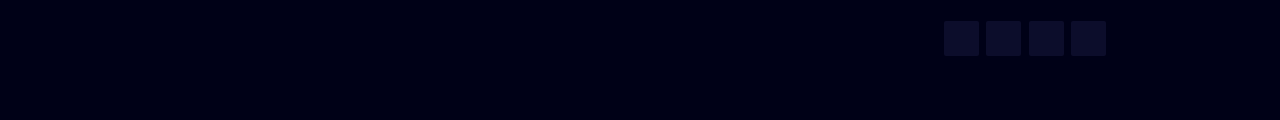
==== commit 71fee5c4: "styles 10" ====
--- a/index.html
+++ b/index.html
@@ -274,9 +274,9 @@
         <div class="divider"></div>
     </div>
     <div class="container-contact">
-        <img src="img/gaming.jpg" alt="Contact Carlos Estrada">
+        <img src="img/contact.jpg" alt="Contact Carlos Estrada">
         <div class="contact-form">
-            <h4>Send me a message..</h4>
+            <h4>Send me a message...</h4>
             <div class="divider"></div>
             <form action="" class="form-control">
                 <input type="text" placeholder="name">
@@ -292,5 +292,66 @@
     </div>
 </div>
 
+<footer class="footer-distributed">
+
+    <div class="footer-left">
+  
+      <h3>Linkcar<span><img style="height: 20vh;" src="img/Logo-obg-nav.png" alt=""></span></h3>
+  
+      <p class="footer-links">
+        <a href="#" class="link-1">Home</a>
+  
+        <a href="#">About me</a>
+  
+        <a href="#">Portfolio</a>
+  
+        <a href="#">My Blogs</a>
+  
+        <a href="#">Contact</a>
+      </p>
+  
+      <p class="footer-company-name">Linkca</p>
+    </div>
+  
+    <div class="footer-center">
+  
+      <div>
+        <i class="fa fa-map-marker"></i>
+        <p><span>Monjas</span> Quito, Ecuador</p>
+      </div>
+  
+      <div>
+        <i class="fa fa-phone"></i>
+        <p>+593 983708139</p>
+      </div>
+  
+      <div>
+        <i class="fa fa-envelope"></i>
+        <p><a href="mailto:support@company.com">support@company.com</a></p>
+      </div>
+  
+    </div>
+  
+    <div class="footer-right">
+  
+      <p style="color: white;" class="footer-company-about">
+        <span>About the company</span>
+        E-commerce (electronic commerce) is the buying and selling of goods and services, or the transmitting of funds or data, over an electronic network, primarily the internet.
+      </p>
+  
+      <div class="footer-icons">
+  
+        <a href="#"><i class="fa fa-facebook"></i></a>
+        <a href="#"><i class="fa fa-twitter"></i></a>
+        <a href="#"><i class="fa fa-linkedin"></i></a>
+        <a href="#"><i class="fa fa-github"></i></a>
+  
+      </div>
+  
+    </div>
+  
+  </footer>
+  
+
 </body>
 </html>--- a/css/styles.css
+++ b/css/styles.css
@@ -483,7 +483,7 @@
 
 .contact-form{
   width: 100%;
-  display: flex;
+  justify-content: space-around;
 }
 
 .form-control input , textarea{
@@ -496,9 +496,6 @@
 
 }
 
-.form-control input , textarea:active{
-border: none;
-}
 
 .btn-submit{
   padding: 10px 20px;
@@ -519,6 +516,197 @@
   cursor: pointer;
 }
 
-
-
-
+/*footer*/
+
+.footer-distributed{
+	background: #000117;
+	box-shadow: 0 1px 1px 0 #13a8ff;
+	box-sizing: border-box;
+	width: 100%;
+	text-align: left;
+	font: bold 16px sans-serif;
+	padding: 55px 50px;
+}
+
+.footer-distributed .footer-left,
+.footer-distributed .footer-center,
+.footer-distributed .footer-right{
+	display: inline-block;
+	vertical-align: top;
+}
+
+/* Footer left */
+
+.footer-distributed .footer-left{
+	width: 40%;
+}
+
+/* The company logo */
+
+.footer-distributed h3{
+	color:  #ffffff;
+	font: normal 36px 'Open Sans', cursive;
+	margin: 0;
+}
+
+.footer-distributed h3 span{
+	color:  #13a8ff;
+}
+
+/* Footer links */
+
+.footer-distributed .footer-links{
+	color:  #ffffff;
+	margin: 20px 0 12px;
+	padding: 0;
+}
+
+.footer-distributed .footer-links a{
+	display:inline-block;
+	line-height: 1.8;
+  font-weight:400;
+	text-decoration: none;
+	color:  inherit;
+}
+
+.footer-distributed .footer-company-name{
+	color:  #13a8fe;
+	font-size: 14px;
+	font-weight: normal;
+	margin: 0;
+}
+
+/* Footer Center */
+
+.footer-distributed .footer-center{
+	width: 35%;
+}
+
+.footer-distributed .footer-center i{
+	background-color:  #0c0d2b;
+	color: #ffffff;
+	font-size: 25px;
+	width: 38px;
+	height: 38px;
+	border-radius: 50%;
+	text-align: center;
+	line-height: 42px;
+	margin: 10px 15px;
+	vertical-align: middle;
+}
+
+.footer-distributed .footer-center i.fa-envelope{
+	font-size: 17px;
+	line-height: 38px;
+}
+
+.footer-distributed .footer-center p{
+	display: inline-block;
+	color: #ffffff;
+  font-weight:400;
+	vertical-align: middle;
+	margin:0;
+}
+
+.footer-distributed .footer-center p span{
+	display:block;
+	font-weight: normal;
+	font-size:14px;
+	line-height:2;
+}
+
+.footer-distributed .footer-center p a{
+	color:  #13a8fe;
+	text-decoration: none;;
+}
+
+.footer-distributed .footer-links a:before {
+  content: "|";
+  font-weight:300;
+  font-size: 20px;
+  left: 0;
+  color: #fff;
+  display: inline-block;
+  padding-right: 5px;
+}
+
+.footer-distributed .footer-links .link-1:before {
+  content: none;
+}
+
+/* Footer Right */
+
+.footer-distributed .footer-right{
+	width: 20%;
+}
+
+.footer-distributed .footer-company-about{
+	line-height: 20px;
+	color:  #92999f;
+	font-size: 13px;
+	font-weight: normal;
+	margin: 0;
+}
+
+.footer-distributed .footer-company-about span{
+	display: block;
+	color:  #ffffff;
+	font-size: 14px;
+	font-weight: bold;
+	margin-bottom: 20px;
+}
+
+.footer-distributed .footer-icons{
+	margin-top: 25px;
+}
+
+.footer-distributed .footer-icons a{
+	display: inline-block;
+	width: 35px;
+	height: 35px;
+	cursor: pointer;
+	background-color:  #0c0d2b;
+	border-radius: 2px;
+
+	font-size: 20px;
+	color: #ffffff;
+	text-align: center;
+	line-height: 35px;
+
+	margin-right: 3px;
+	margin-bottom: 5px;
+}
+
+.footer-distributed .footer-icons a:hover{
+  background-color:  #13a8ff;
+}
+
+@media (max-width: 700px) {
+
+	.footer-distributed{
+		font: bold 14px sans-serif;
+	}
+
+	.footer-distributed .footer-left,
+	.footer-distributed .footer-center,
+	.footer-distributed .footer-right{
+		display: block;
+		width: 100%;
+		margin-bottom: 40px;
+		text-align: center;
+	}
+
+	.footer-distributed .footer-center i{
+		margin-left: 0;
+	}
+
+}
+.logo{
+  height: 10vh;
+  width: 10vh;
+}
+
+
+
+
+
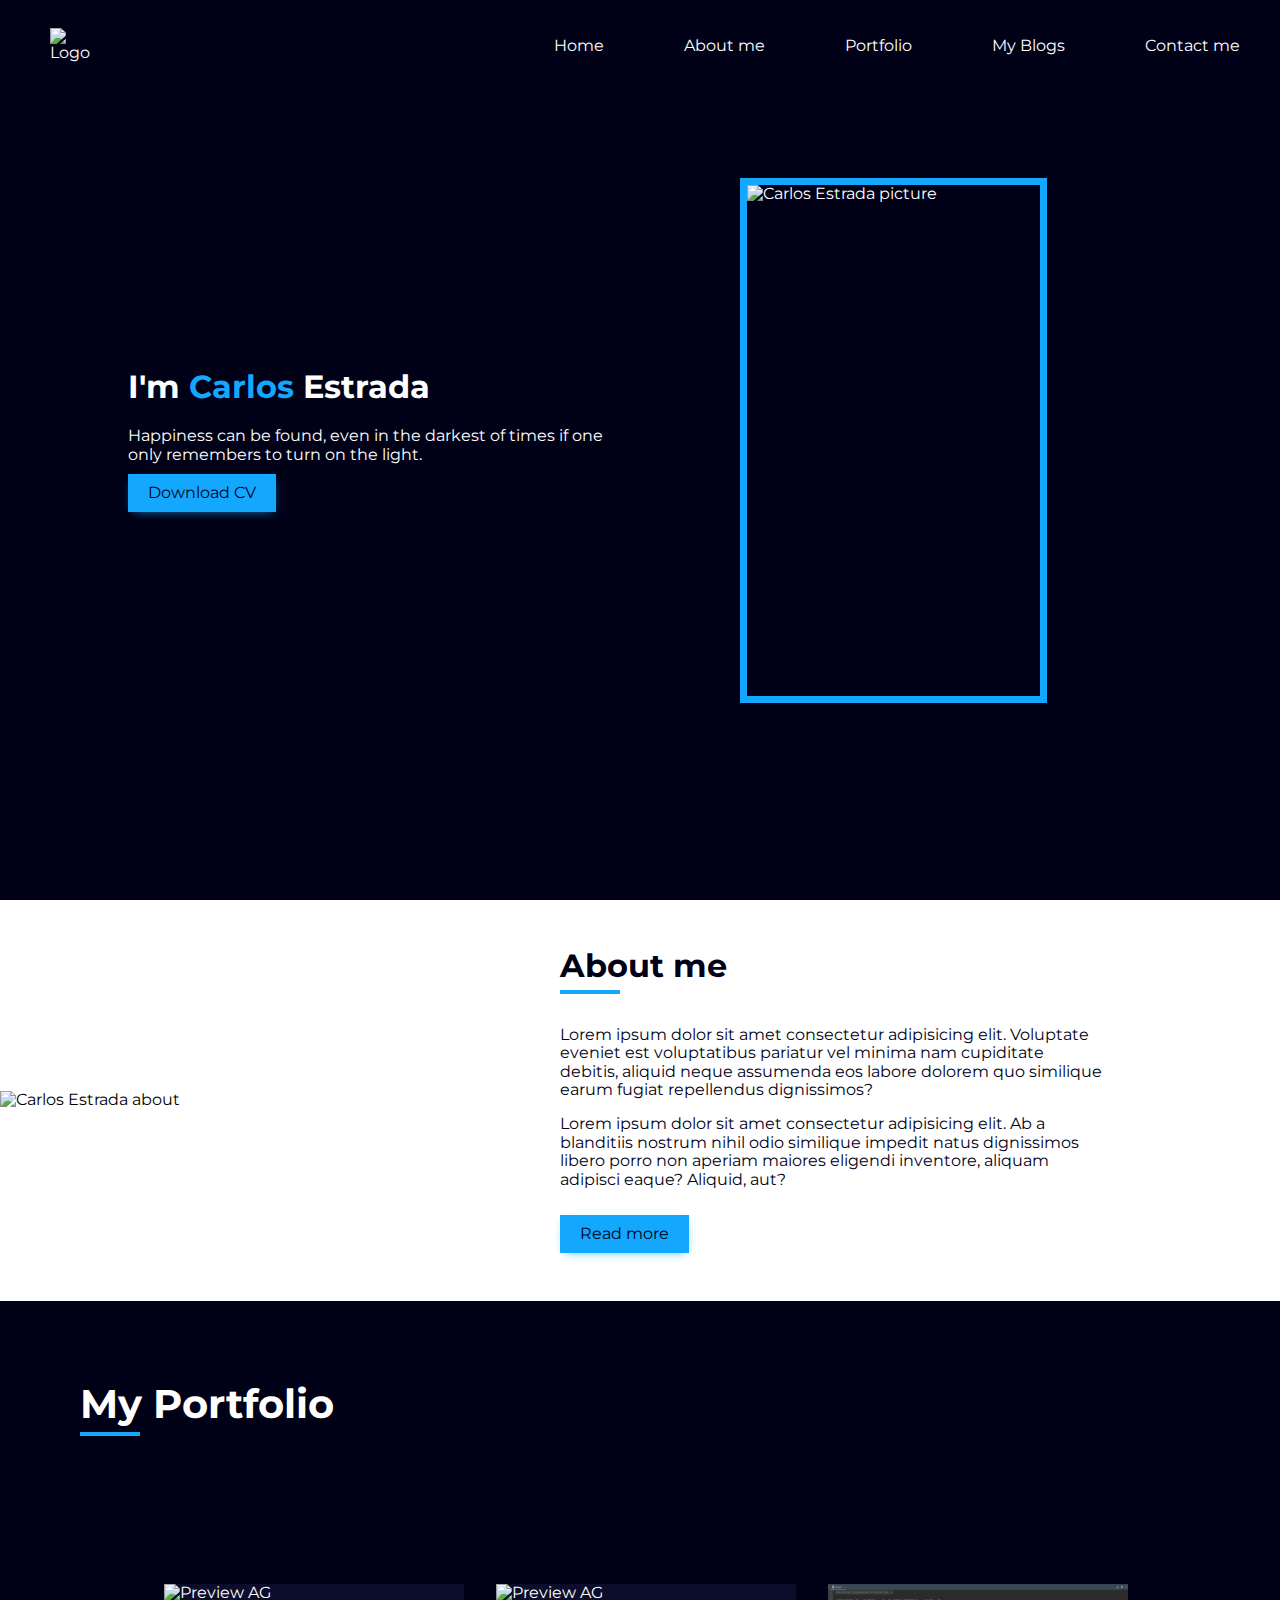
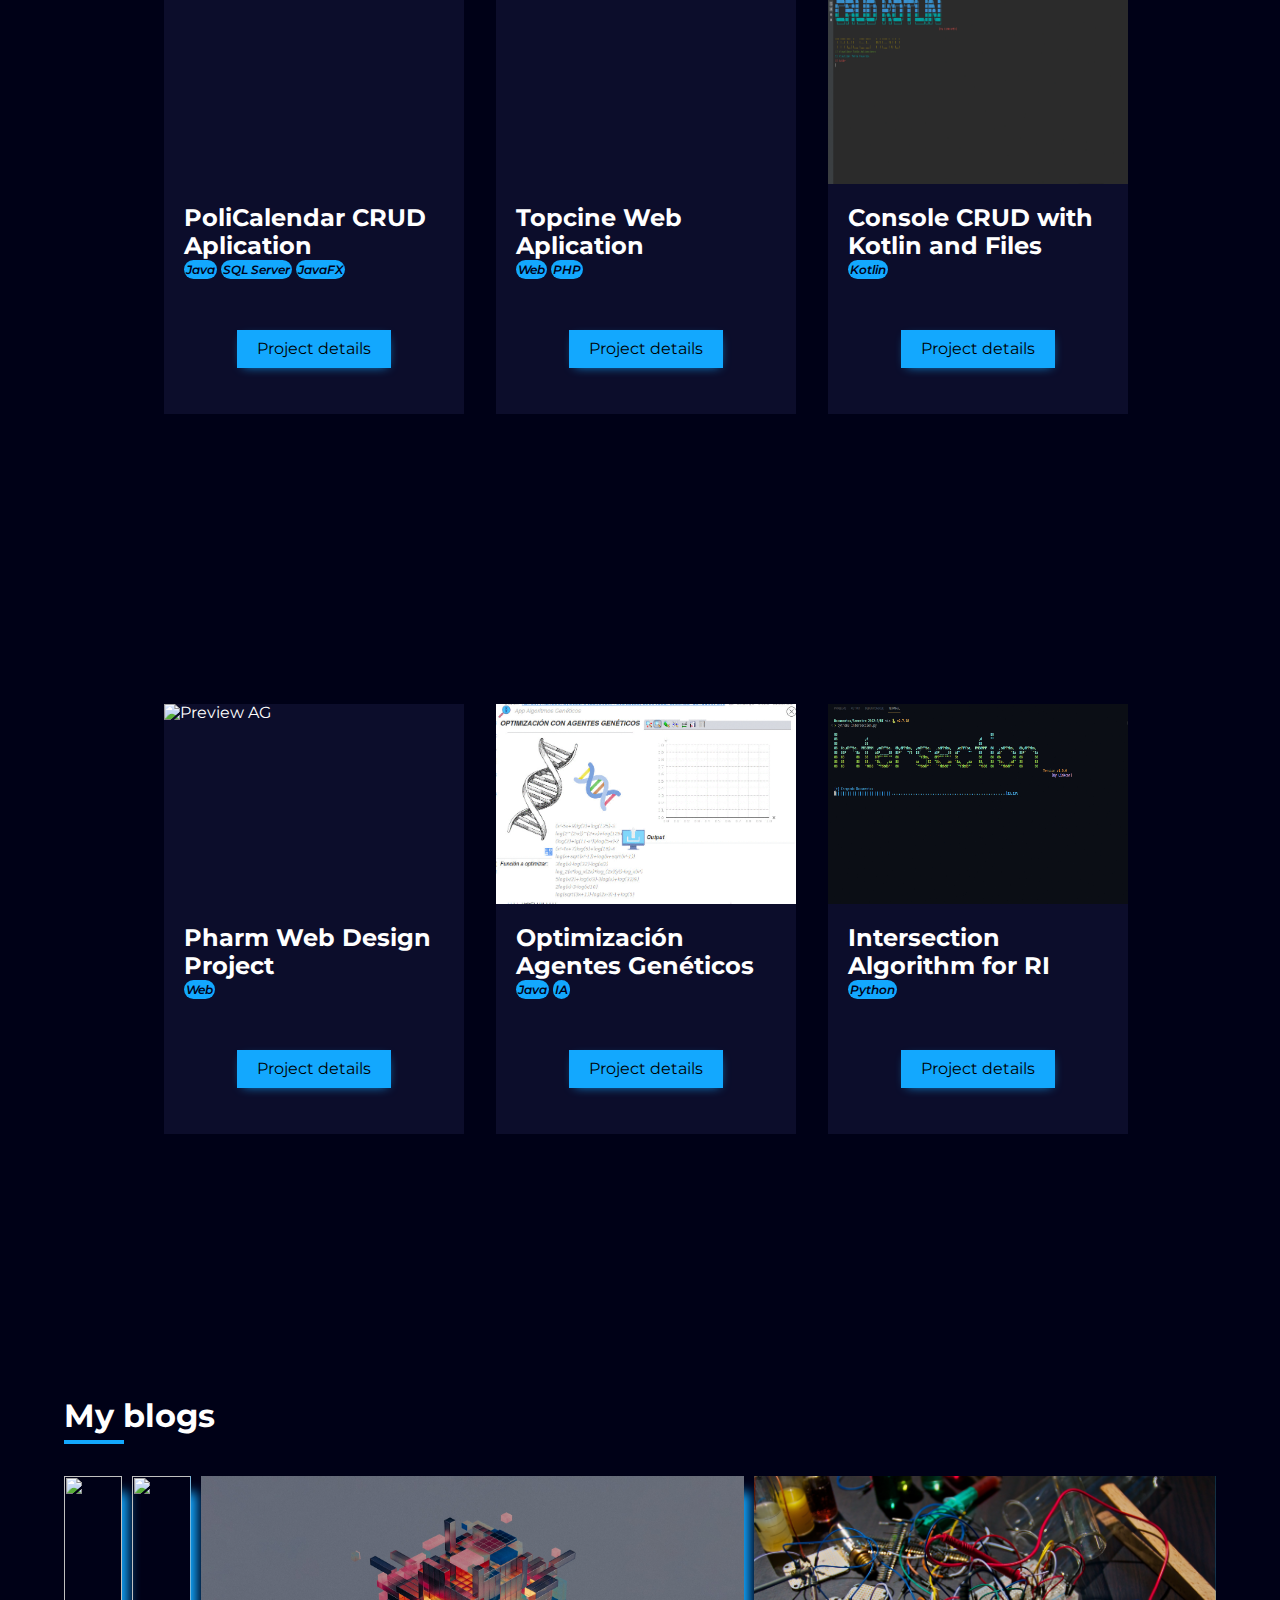
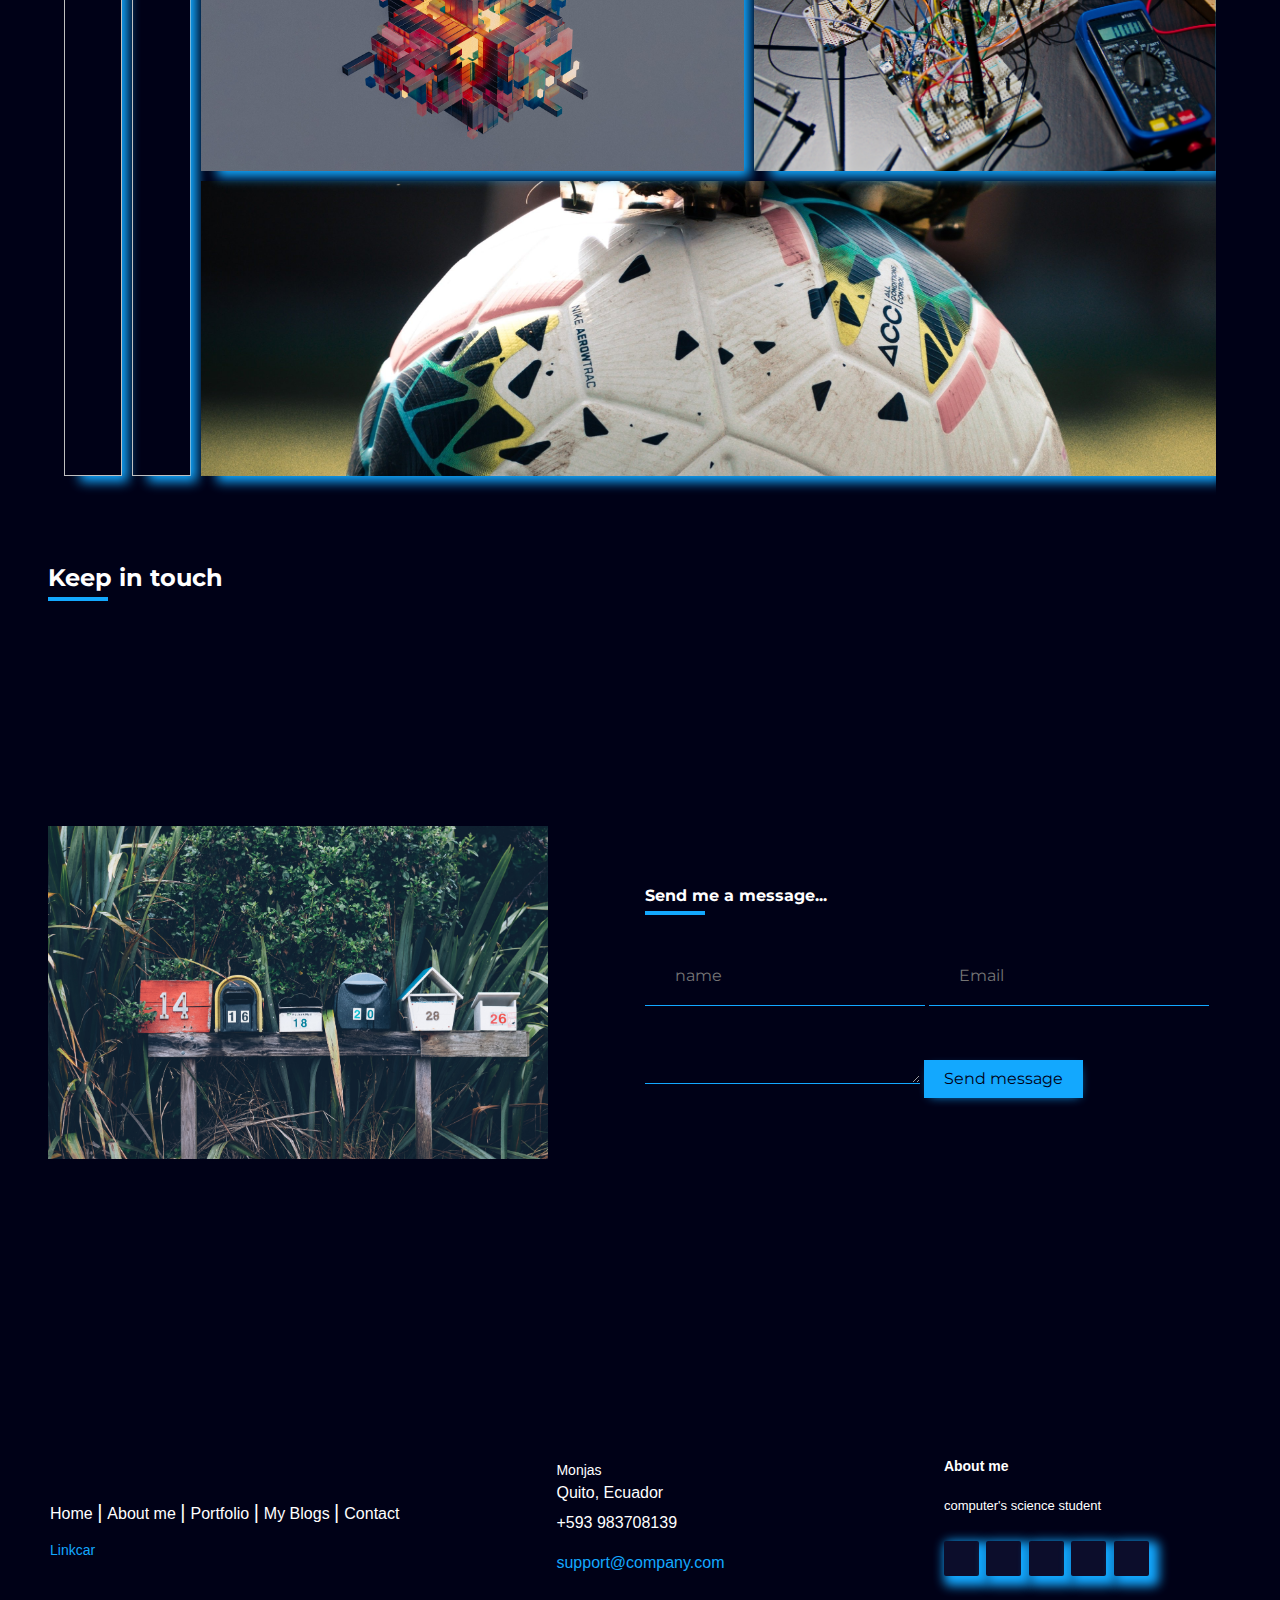
==== commit b5c26744: "Styles footer" ====
--- a/index.html
+++ b/index.html
@@ -296,7 +296,7 @@
 
     <div class="footer-left">
   
-      <h3>Linkcar<span><img style="height: 20vh;" src="img/Logo-obg-nav.png" alt=""></span></h3>
+      <span><img style="width: 200px;" src="img/Logo-obg-nav.png" alt=""></span>
   
       <p class="footer-links">
         <a href="#" class="link-1">Home</a>
@@ -310,7 +310,7 @@
         <a href="#">Contact</a>
       </p>
   
-      <p class="footer-company-name">Linkca</p>
+      <p class="footer-company-name">Linkcar</p>
     </div>
   
     <div class="footer-center">
@@ -335,16 +335,17 @@
     <div class="footer-right">
   
       <p style="color: white;" class="footer-company-about">
-        <span>About the company</span>
-        E-commerce (electronic commerce) is the buying and selling of goods and services, or the transmitting of funds or data, over an electronic network, primarily the internet.
+        <span>About me</span>
+        computer's science student
       </p>
   
       <div class="footer-icons">
   
-        <a href="#"><i class="fa fa-facebook"></i></a>
-        <a href="#"><i class="fa fa-twitter"></i></a>
-        <a href="#"><i class="fa fa-linkedin"></i></a>
-        <a href="#"><i class="fa fa-github"></i></a>
+        <a href="#"><i class="fa-brands fa-facebook"></i></a>
+        <a href="#"><i class="fa-brands fa-instagram"></i></a>
+        <a href="#"><i class="fa-brands fa-linkedin"></i></a>
+        <a href="#"><i class="fa-brands fa-github"></i></a>
+        <a href="#"><i class="fa-brands fa-whatsapp"></i></a>
   
       </div>
   
--- a/css/styles.css
+++ b/css/styles.css
@@ -569,6 +569,10 @@
 	color:  inherit;
 }
 
+.footer-distributed .footer-links a:hover{
+  color: #13a8ff;
+}
+
 .footer-distributed .footer-company-name{
 	color:  #13a8fe;
 	font-size: 14px;
@@ -675,6 +679,7 @@
 
 	margin-right: 3px;
 	margin-bottom: 5px;
+  box-shadow: 5px 5px 11px 5px #13a8ff;
 }
 
 .footer-distributed .footer-icons a:hover{
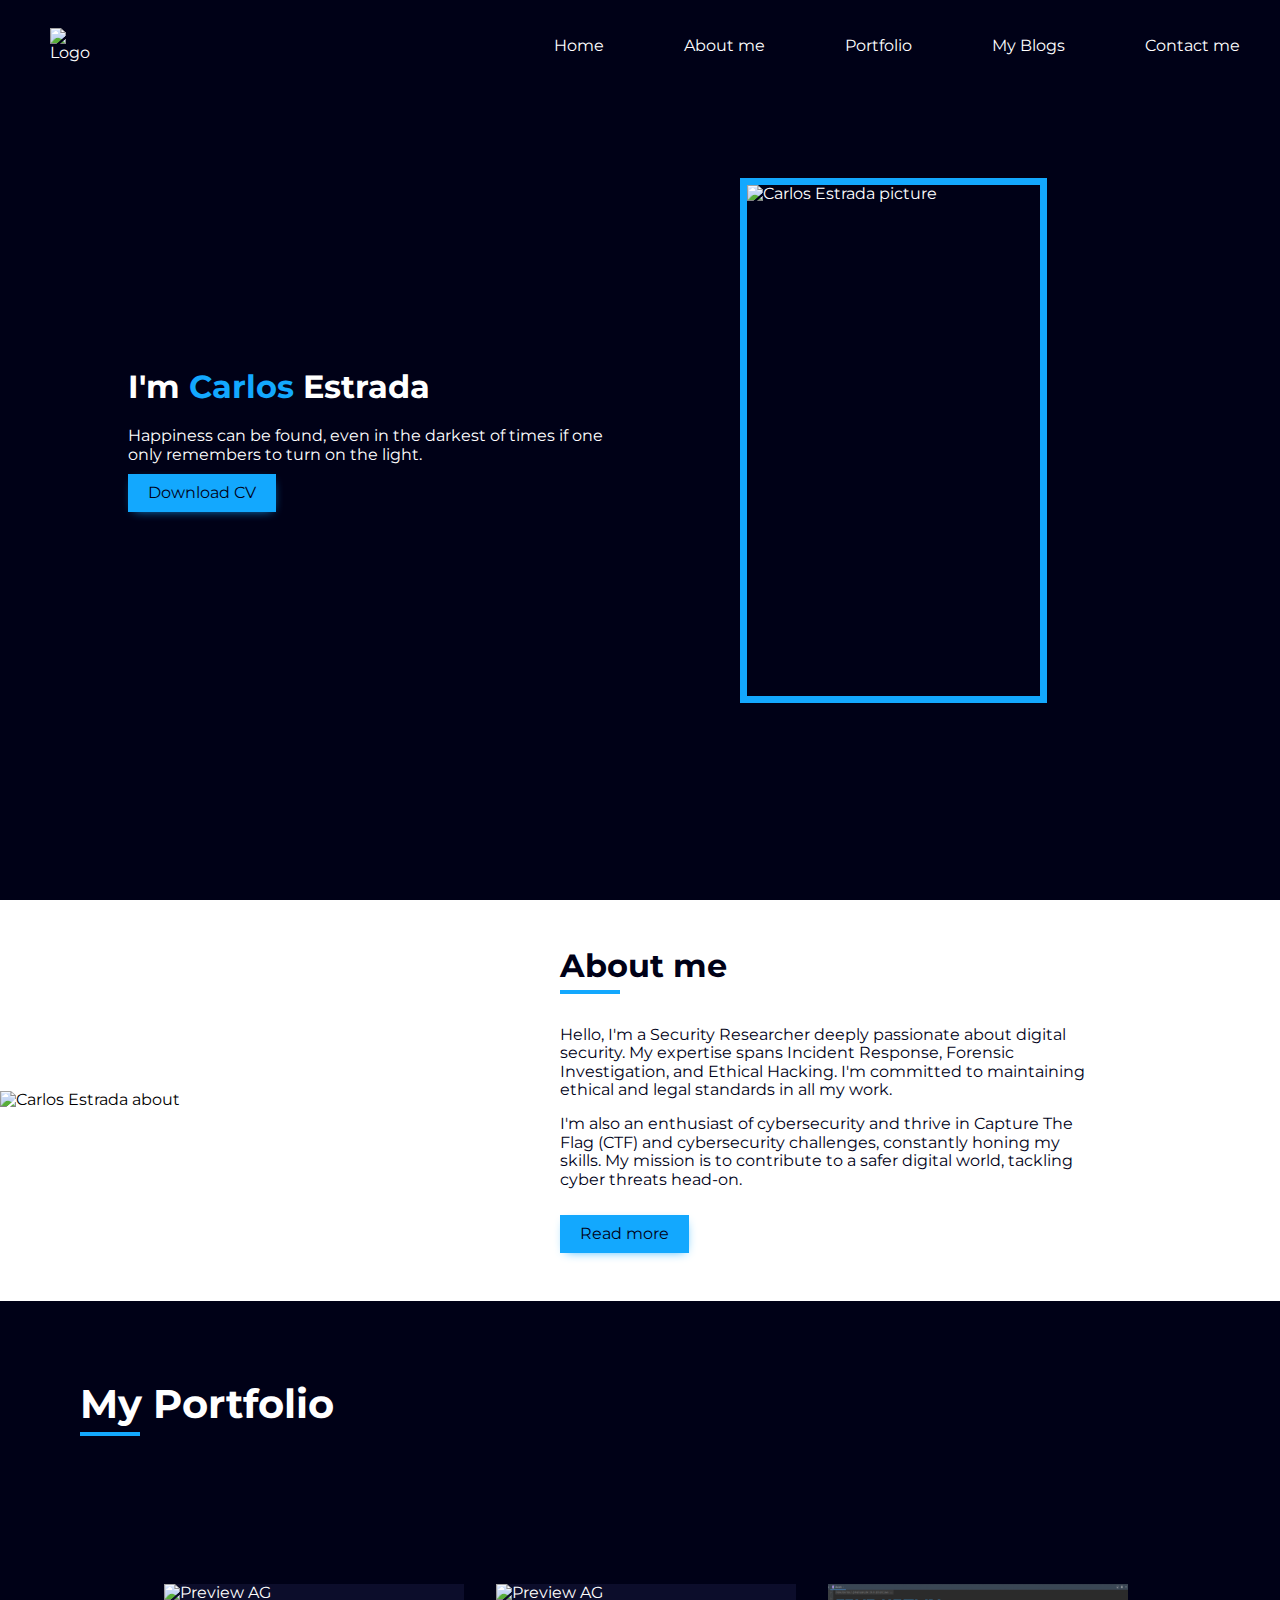
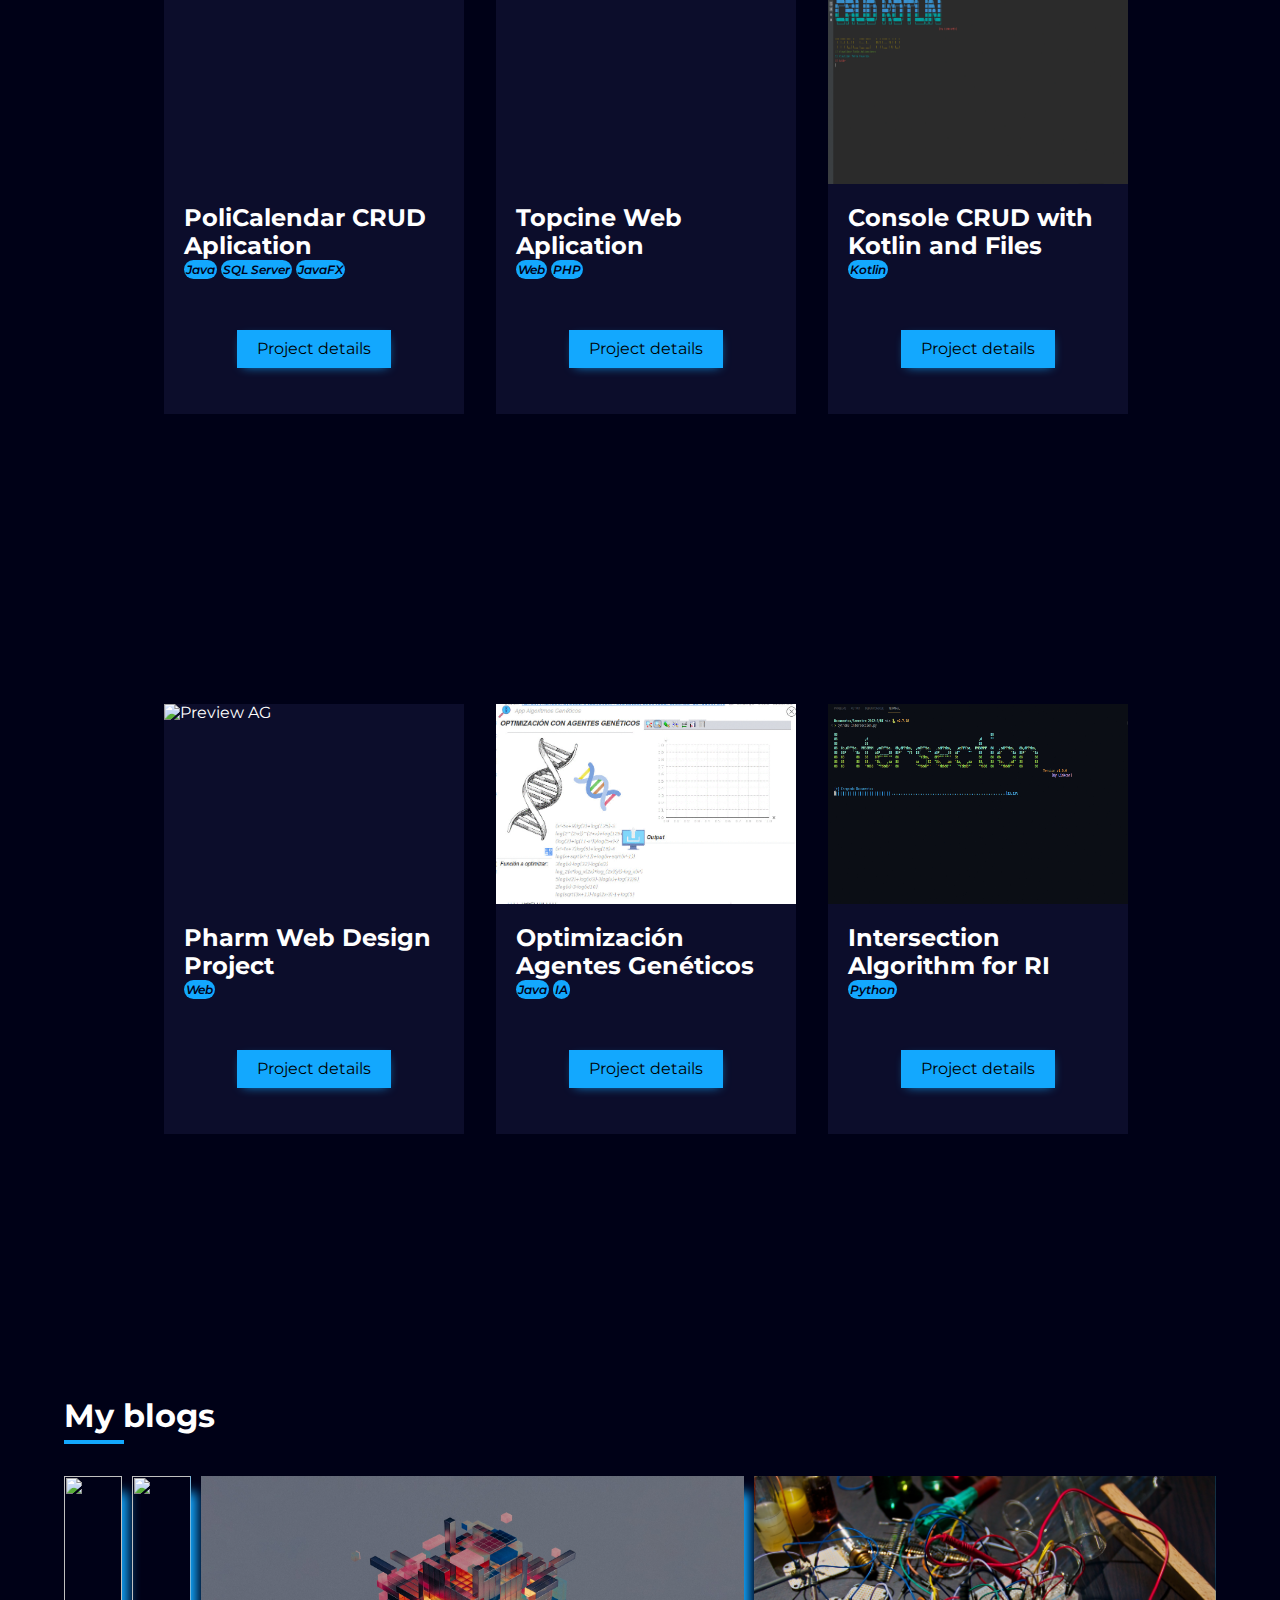
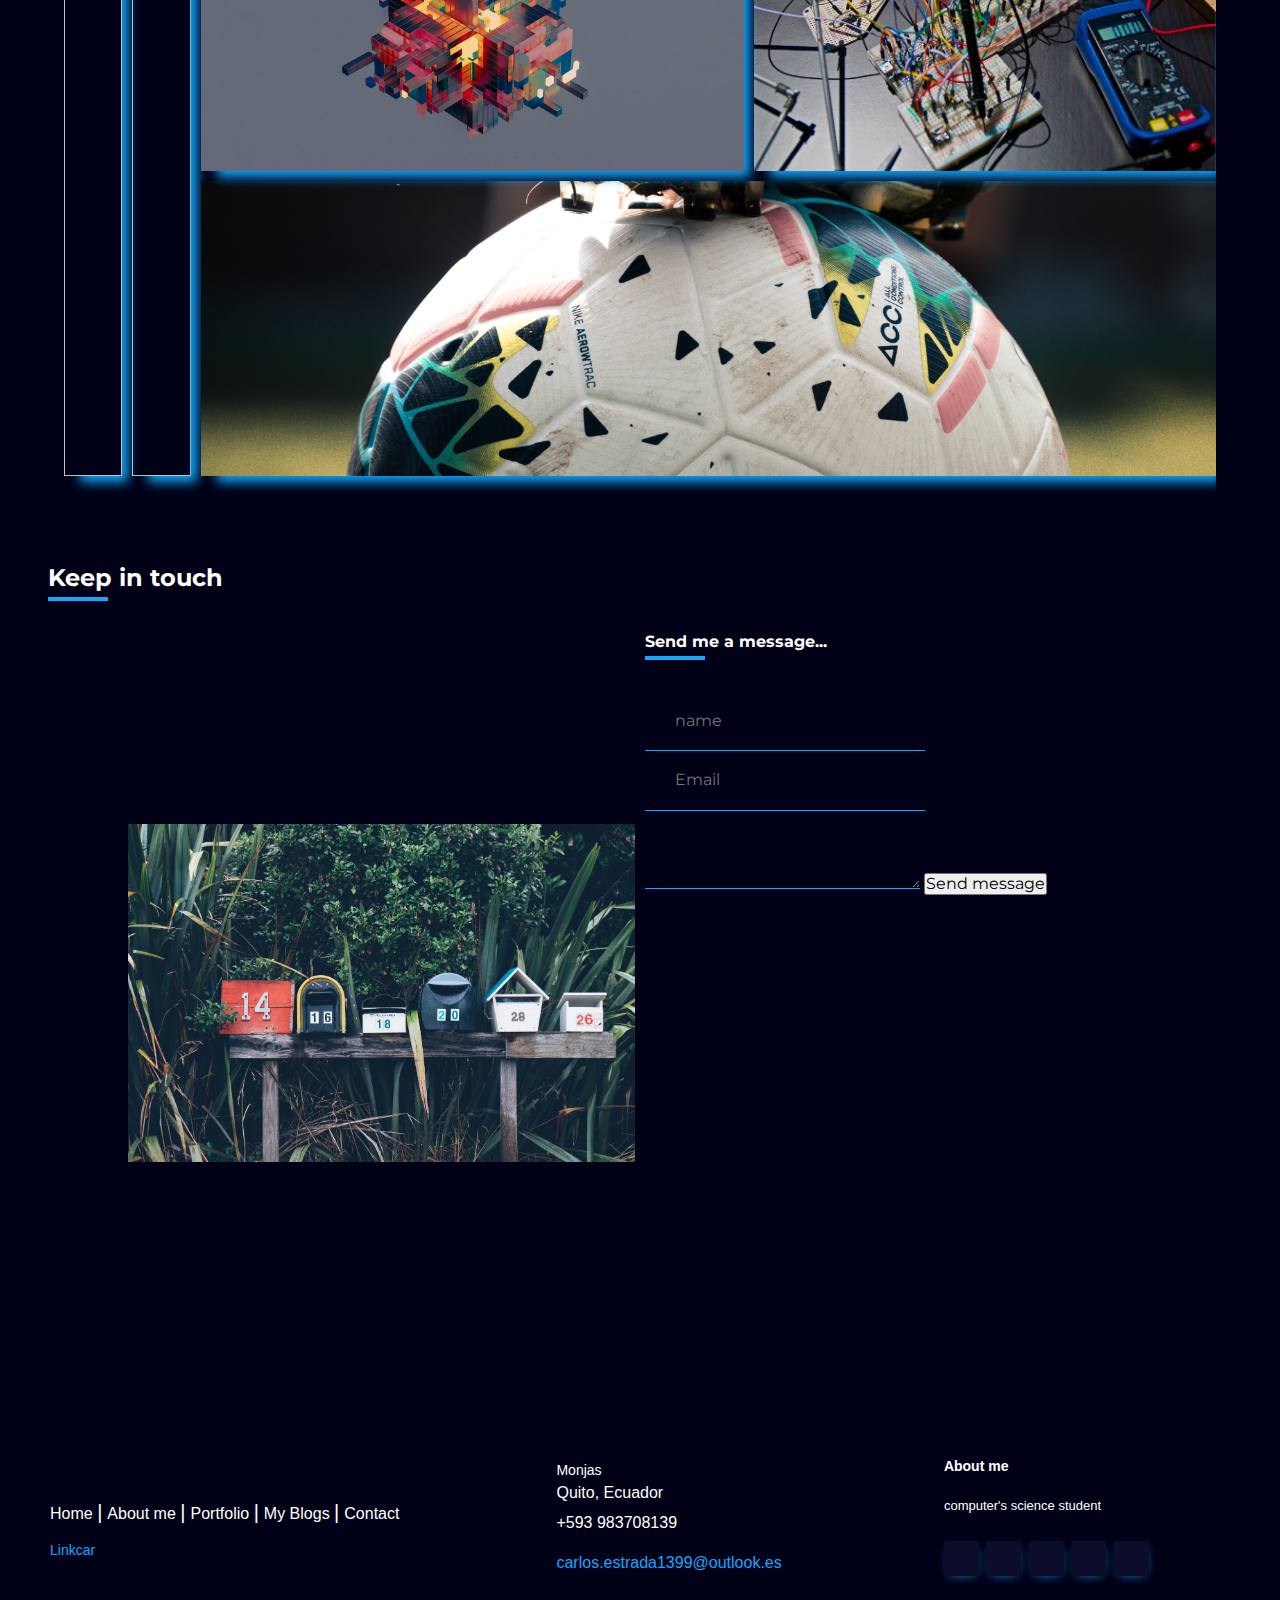
==== commit 08a5af30: "Update index.html" ====
--- a/index.html
+++ b/index.html
@@ -36,7 +36,7 @@
                 <p>Happiness can be found, even in the darkest of times if one only remembers to turn on the light. <i class="fa-solid fa-wand-sparkles" style="margin-left: 20px;"></i> </p>
                 <a href="img/CarlosEstradaCVR.pdf" target="_blank"><button class="download-cv">Download CV</button></a>
             </div>
-            <img src="img/Profile-img1-obg.png" alt="Carlos Estrada picture">
+            <img src="img/foto.jpg" alt="Carlos Estrada picture">
         </main>
     </div>
 
@@ -46,8 +46,8 @@
         <h2>About me</h2>
         <div class="divider">
         </div>
-        <p>Lorem ipsum dolor sit amet consectetur adipisicing elit. Voluptate eveniet est voluptatibus pariatur vel minima nam cupiditate debitis, aliquid neque assumenda eos labore dolorem quo similique earum fugiat repellendus dignissimos?</p>
-        <p>Lorem ipsum dolor sit amet consectetur adipisicing elit. Ab a blanditiis nostrum nihil odio similique impedit natus dignissimos libero porro non aperiam maiores eligendi inventore, aliquam adipisci eaque? Aliquid, aut?</p>
+        <p>Hello, I'm a Security Researcher deeply passionate about digital security. My expertise spans Incident Response, Forensic Investigation, and Ethical Hacking. I'm committed to maintaining ethical and legal standards in all my work.</p>
+        <p>I'm also an enthusiast of cybersecurity and thrive in Capture The Flag (CTF) and cybersecurity challenges, constantly honing my skills. My mission is to contribute to a safer digital world, tackling cyber threats head-on.</p>
         <a href="#"><button class="download-cv">Read more</button></a>
     </div>
 </div>
@@ -81,7 +81,7 @@
                     </i></a>
             </div>
             <div class="project-details-content">
-                <a href="#"><button class="project-details">
+                <a href="https://github.com/Linkcar13/PoliCalendar_CRUD_bot#readme"><button class="project-details">
                     Project details
                 </button>
             </a>
@@ -108,7 +108,7 @@
                     </i></a>
             </div>
             <div class="project-details-content">
-                <a href="#"><button class="project-details">
+                <a href="https://github.com/RickC1218/ProyectoIG2#readme"><button class="project-details">
                     Project details
                 </button>
             </a>
@@ -134,7 +134,7 @@
                     </i></a>
             </div>
             <div class="project-details-content">
-                <a href="#"><button class="project-details">
+                <a href="https://github.com/2022B-computacion-moviles/Estrada-Rivera-Carlos-Alejandro-m-viles/tree/main/CRUD_Exam#readme"><button class="project-details">
                     Project details
                 </button>
             </a>
@@ -299,15 +299,15 @@
       <span><img style="width: 200px;" src="img/Logo-obg-nav.png" alt=""></span>
   
       <p class="footer-links">
-        <a href="#" class="link-1">Home</a>
-  
-        <a href="#">About me</a>
-  
-        <a href="#">Portfolio</a>
-  
-        <a href="#">My Blogs</a>
-  
-        <a href="#">Contact</a>
+        <a href="#main" class="link-1">Home</a>
+  
+        <a href="#about">About me</a>
+  
+        <a href="#portfolio">Portfolio</a>
+  
+        <a href="#blogs">My Blogs</a>
+  
+        <a href="#contact">Contact</a>
       </p>
   
       <p class="footer-company-name">Linkcar</p>
@@ -327,7 +327,7 @@
   
       <div>
         <i class="fa fa-envelope"></i>
-        <p><a href="mailto:support@company.com">support@company.com</a></p>
+        <p><a href="mailto:carlos.estrada1399@outlook.es">carlos.estrada1399@outlook.es</a></p>
       </div>
   
     </div>
@@ -341,10 +341,10 @@
   
       <div class="footer-icons">
   
-        <a href="#"><i class="fa-brands fa-facebook"></i></a>
-        <a href="#"><i class="fa-brands fa-instagram"></i></a>
+        <a href="https://www.facebook.com/carlos.estrada.12914216"><i class="fa-brands fa-facebook"></i></a>
+        <a href="https://www.instagram.com/carlosestrada1587/"><i class="fa-brands fa-instagram"></i></a>
         <a href="#"><i class="fa-brands fa-linkedin"></i></a>
-        <a href="#"><i class="fa-brands fa-github"></i></a>
+        <a href="https://github.com/Linkcar13"><i class="fa-brands fa-github"></i></a>
         <a href="#"><i class="fa-brands fa-whatsapp"></i></a>
   
       </div>
@@ -355,4 +355,4 @@
   
 
 </body>
-</html>+</html>
--- a/css/styles.css
+++ b/css/styles.css
@@ -459,45 +459,44 @@
 }
 
 /*Contact*/
-
-.contact-section{
+/* Estilos base */
+.contact-section {
   padding: 3em;
   background: #000117;
   color: white;
 }
-.container-contact{
+
+.container-contact {
+  display: grid;
+  grid-template-columns: repeat(2, 1fr);
+  gap: 10px;
   align-items: center;
   justify-content: center;
   width: 80vw;
   height: 80vh;
-  display: grid;
+  margin: 0 auto;
+}
+
+.container-contact img {
+  max-width: 100%;
+}
+
+.contact-form {
   width: 100%;
-  grid-template-columns: repeat(2,1fr);
-  gap: 10px;
-  margin: 0 auto;
-}
-
-.container-contact img{
-  max-width: 500px;
-}
-
-.contact-form{
-  width: 100%;
-  justify-content: space-around;
-}
-
-.form-control input , textarea{
+  height: 100%;
+}
+
+.form-control input,
+.form-control textarea {
   padding: 20px 30px;
-  justify-content: space-evenly;
   background: transparent;
   color: white;
   border: none;
   border-bottom: 1px solid #13a8ff;
-
-}
-
-
-.btn-submit{
+}
+
+/* Estilo del botón de "Submit" */
+.button.btn-submit {
   padding: 10px 20px;
   background-color: #13a8fe;
   color: #000117;
@@ -507,14 +506,30 @@
   box-shadow: 1px 3px 11px -5px #13a8ff;
 }
 
-.btn-submit:hover{
-  padding: 10px 20px;
+/* Estilo del botón de "Submit" al pasar el cursor por encima */
+.button.btn-submit:hover {
   background-color: white;
   color: #000117;
-  border: 1px solid #000117;
-  margin-top: 10px;
-  cursor: pointer;
-}
+  box-shadow: none;
+}
+
+/* Estilos para pantallas más pequeñas (móviles) */
+@media (max-width: 768px) {
+  .container-contact {
+    grid-template-columns: 1fr;
+    width: 90vw;
+  }
+}
+
+/* Estilos para pantallas muy pequeñas (móviles) */
+@media (max-width: 480px) {
+  .contact-section {
+    padding: 2em;
+  }
+}
+
+
+
 
 /*footer*/
 
@@ -679,11 +694,12 @@
 
 	margin-right: 3px;
 	margin-bottom: 5px;
-  box-shadow: 5px 5px 11px 5px #13a8ff;
+  box-shadow: 1px 3px 11px -5px #13a8ff;
 }
 
 .footer-distributed .footer-icons a:hover{
   background-color:  #13a8ff;
+  box-shadow: none;
 }
 
 @media (max-width: 700px) {
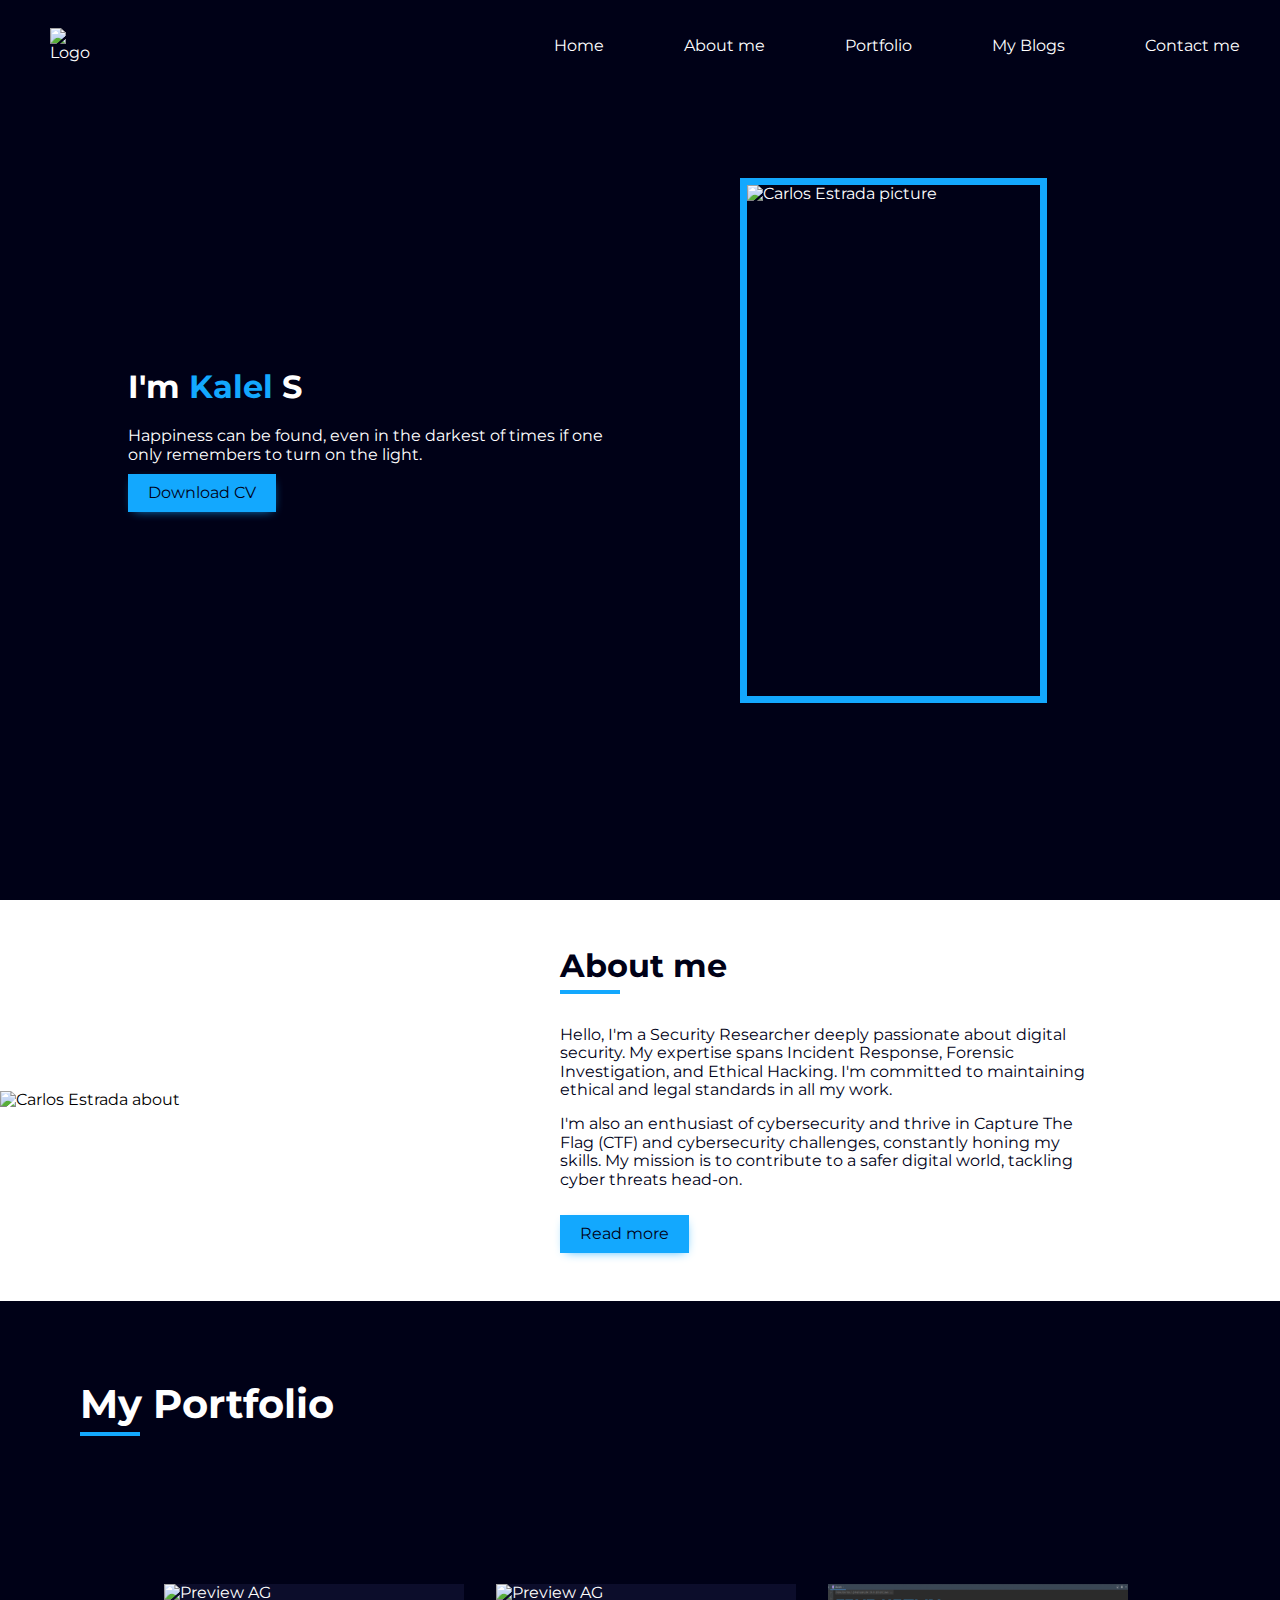
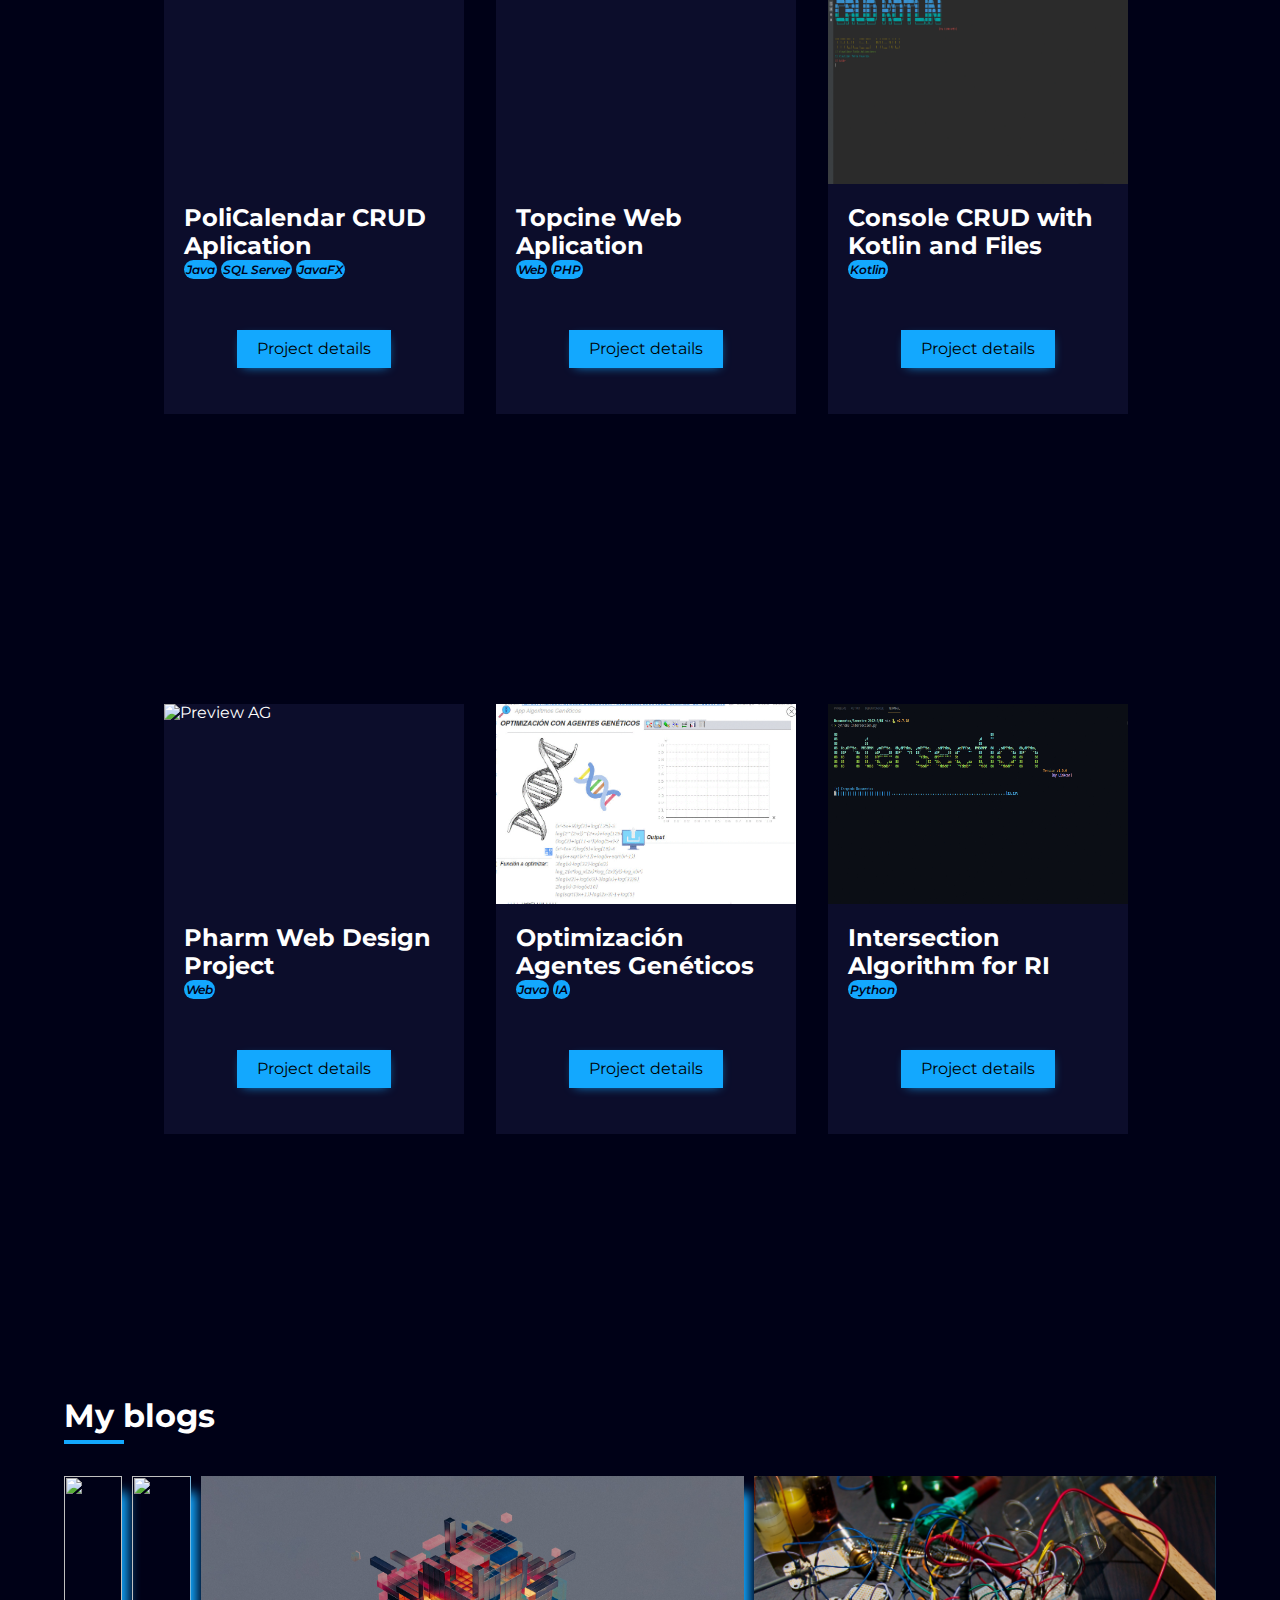
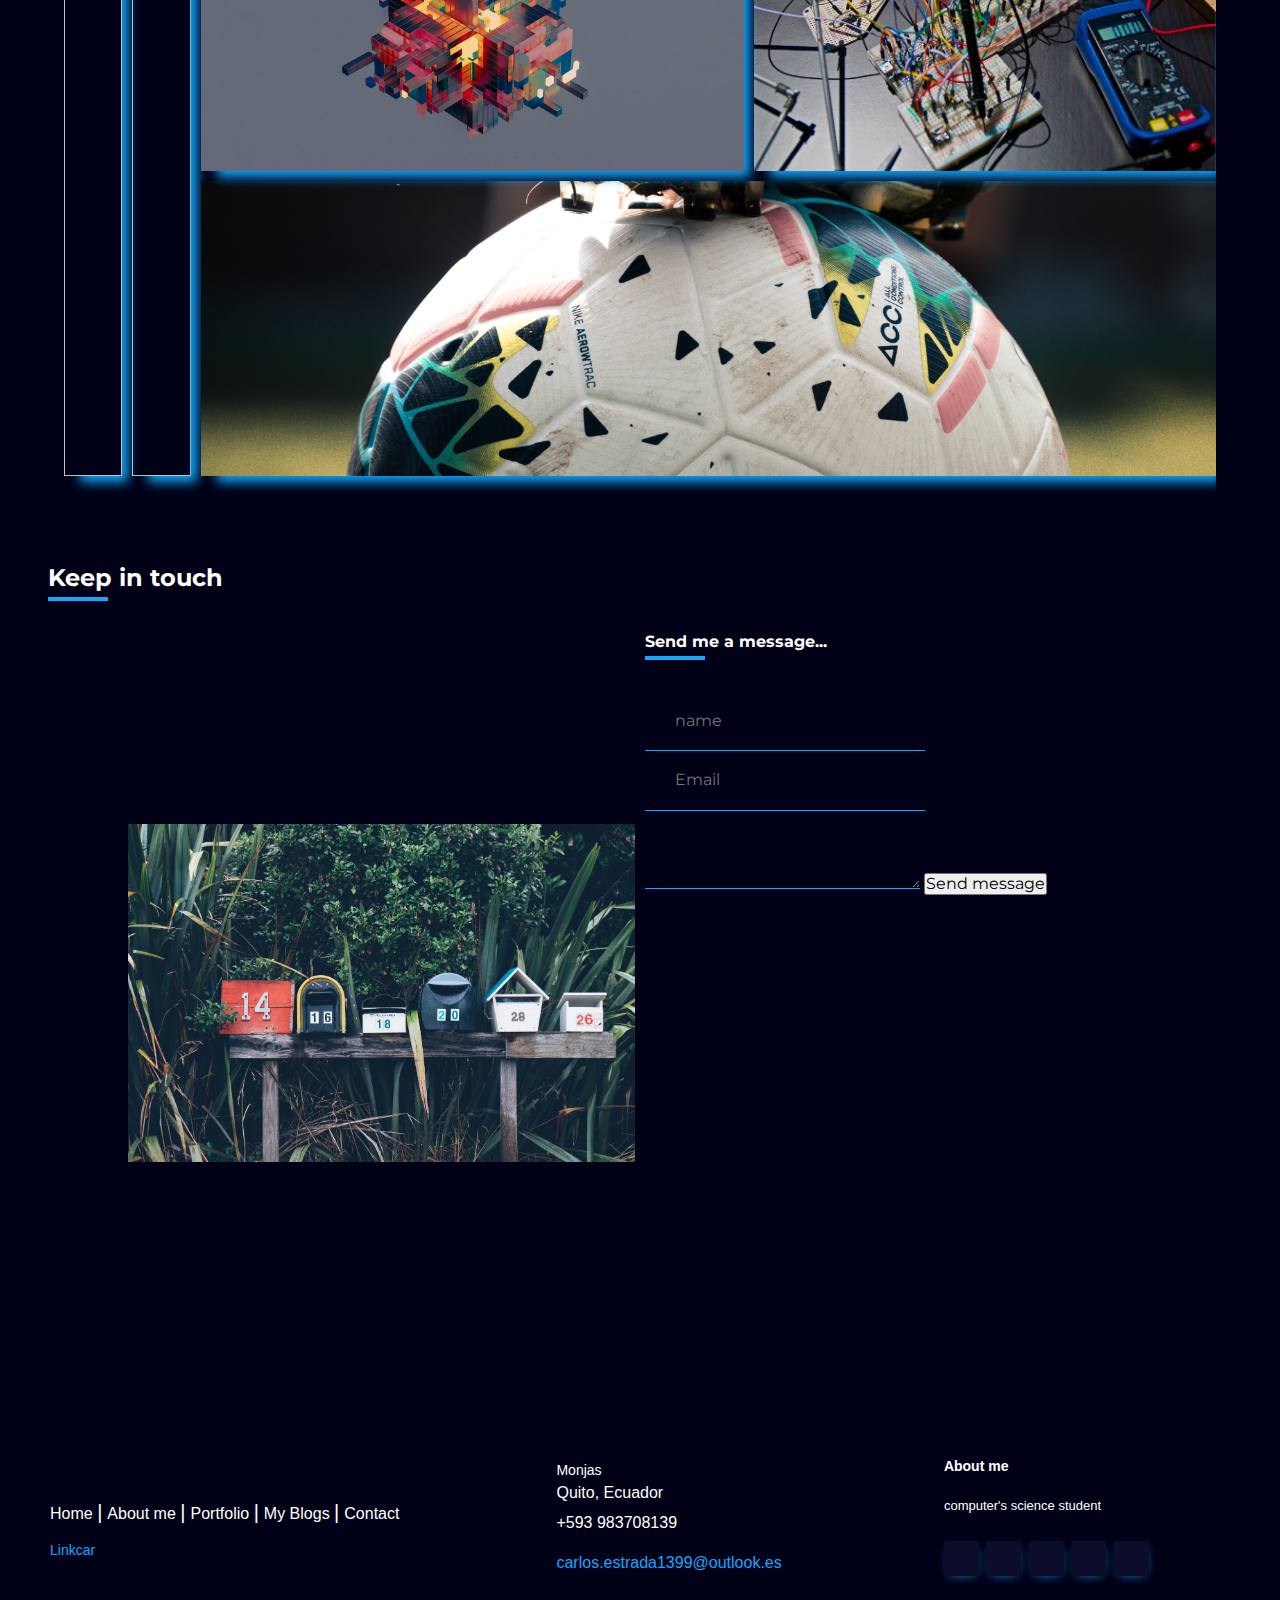
==== commit 3e51c3ca: "Update index.html" ====
--- a/index.html
+++ b/index.html
@@ -32,11 +32,11 @@
         </header>
         <main class="main" id="main">
             <div class="info-content">
-                <h1>I'm<span> Carlos </span>Estrada</h1>
+                <h1>I'm<span> Kalel </span>S</h1>
                 <p>Happiness can be found, even in the darkest of times if one only remembers to turn on the light. <i class="fa-solid fa-wand-sparkles" style="margin-left: 20px;"></i> </p>
                 <a href="img/CarlosEstradaCVR.pdf" target="_blank"><button class="download-cv">Download CV</button></a>
             </div>
-            <img src="img/foto.jpg" alt="Carlos Estrada picture">
+            <img src="img/f2.jpg" alt="Carlos Estrada picture">
         </main>
     </div>
 
@@ -341,8 +341,8 @@
   
       <div class="footer-icons">
   
-        <a href="https://www.facebook.com/carlos.estrada.12914216"><i class="fa-brands fa-facebook"></i></a>
-        <a href="https://www.instagram.com/carlosestrada1587/"><i class="fa-brands fa-instagram"></i></a>
+        <a href="#"><i class="fa-brands fa-facebook"></i></a>
+        <a href="#"><i class="fa-brands fa-instagram"></i></a>
         <a href="#"><i class="fa-brands fa-linkedin"></i></a>
         <a href="https://github.com/Linkcar13"><i class="fa-brands fa-github"></i></a>
         <a href="#"><i class="fa-brands fa-whatsapp"></i></a>
